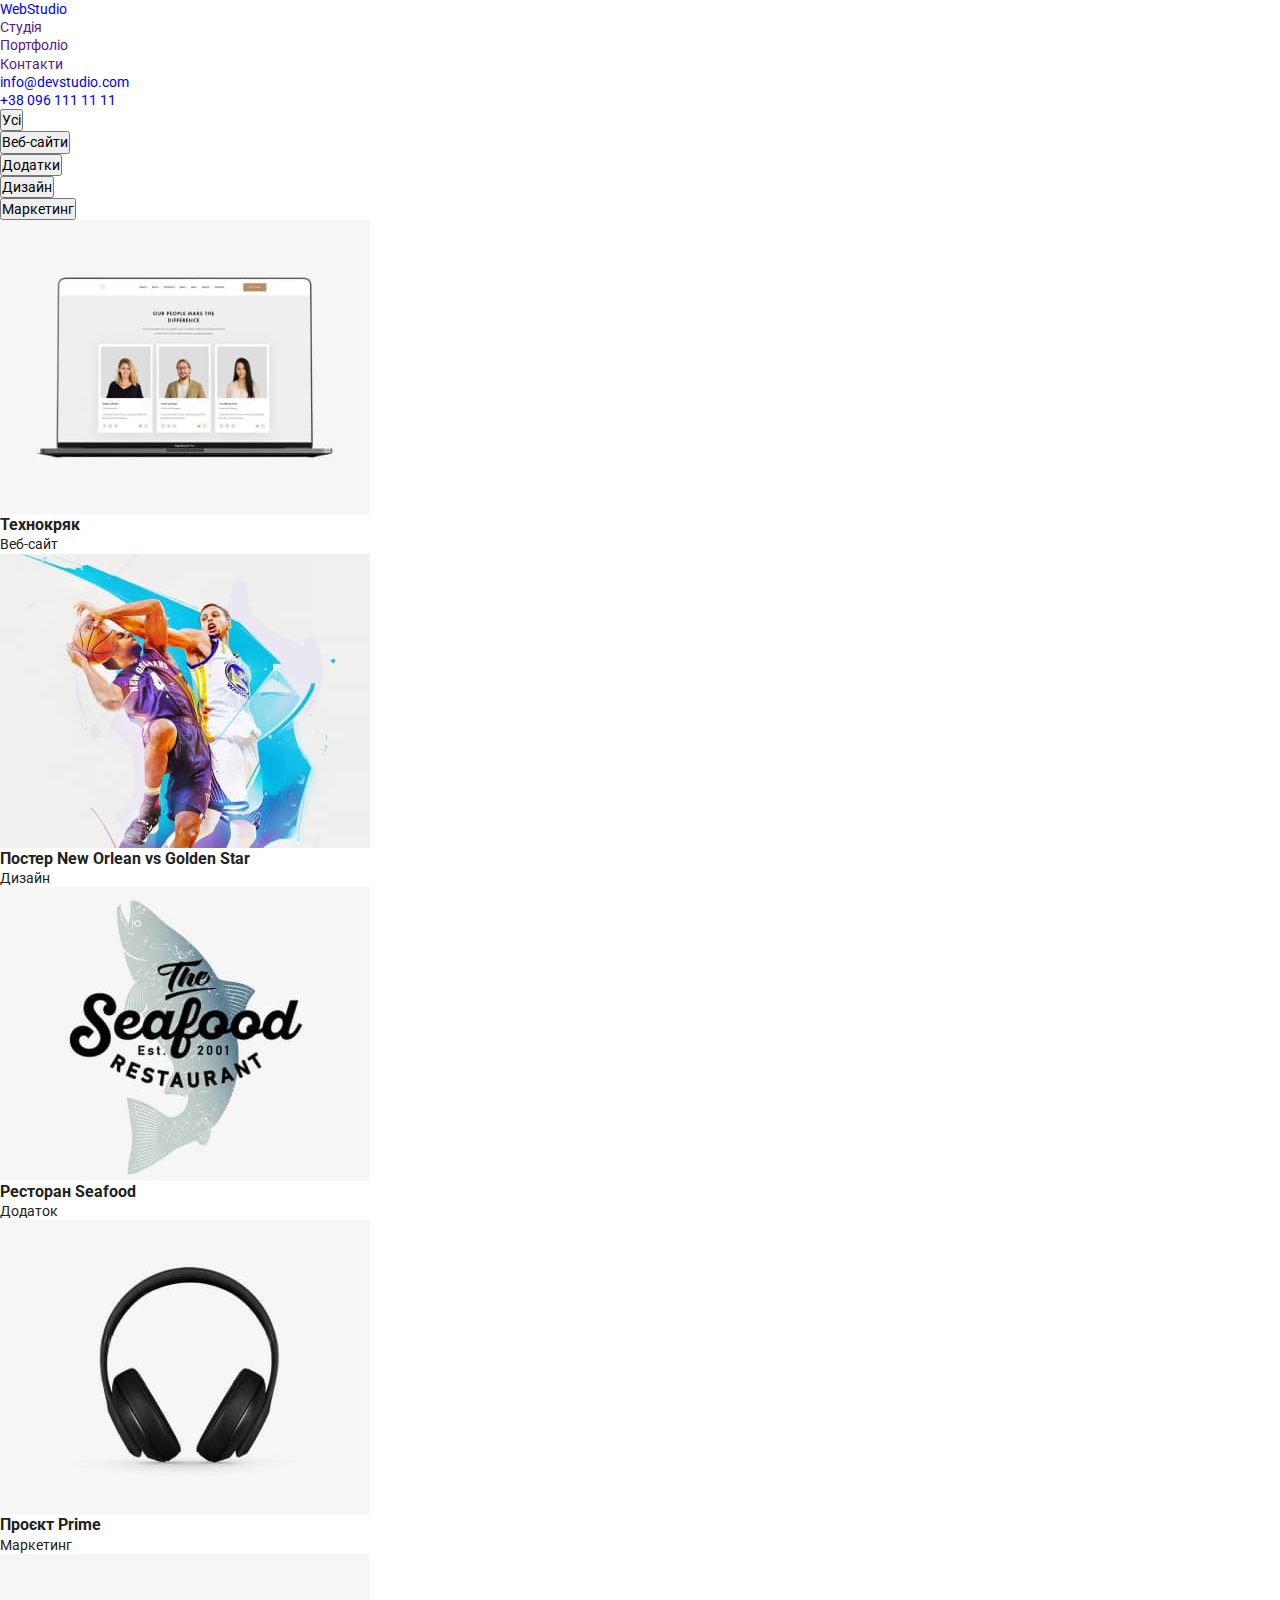
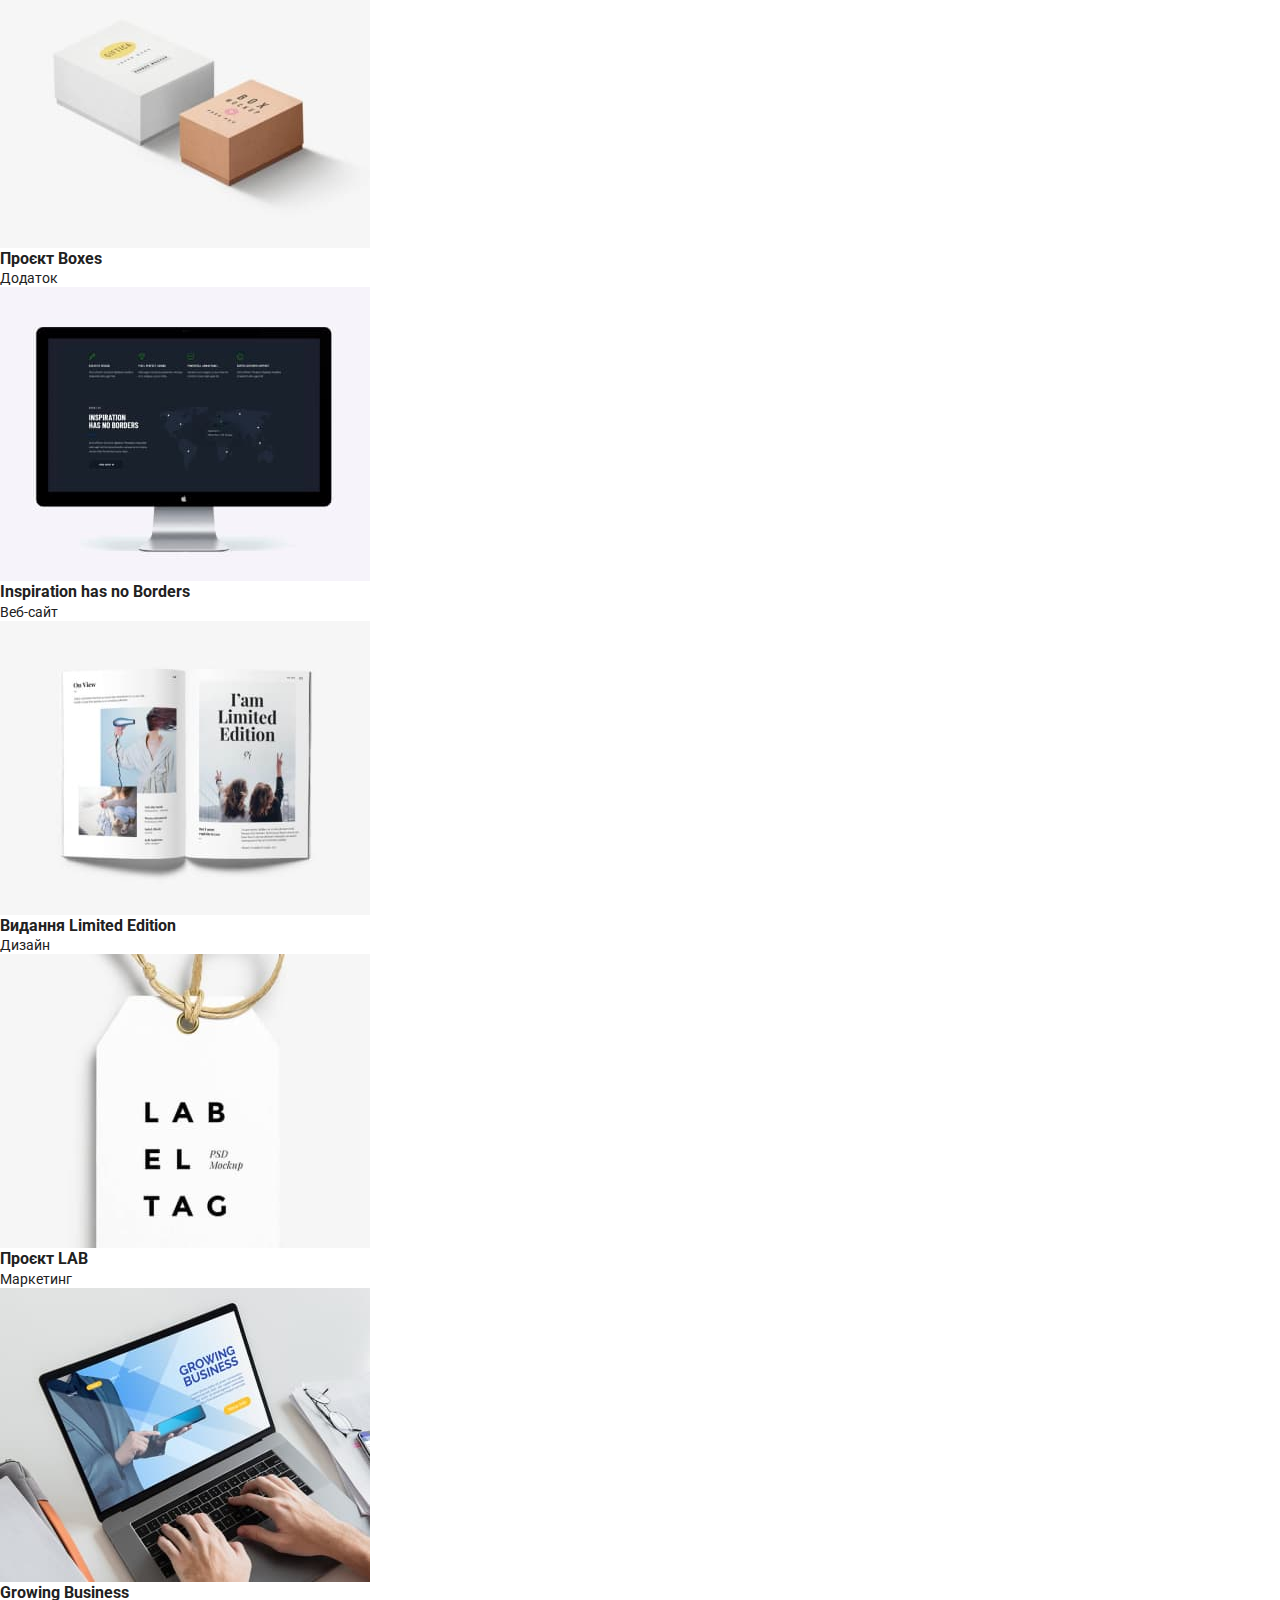
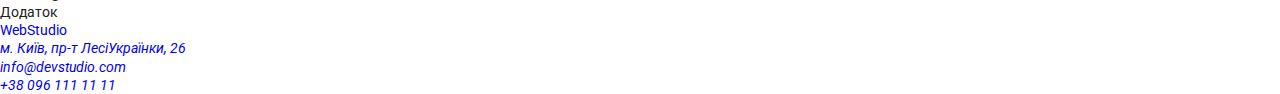
==== portfolio.html @ bf58111c "Created the HTML structure for the portfolio page" ====
<!DOCTYPE html>
<html lang="uk">

  <head>
    <meta charset="UTF-8">
    <meta http-equiv="X-UA-Compatible" content="IE=edge">
    <meta name="viewport" content="width=device-width, initial-scale=1.0">
    <title>WebStudio</title>

    <link rel="preconnect" href="https://fonts.googleapis.com">
    <link rel="preconnect" href="https://fonts.gstatic.com" crossorigin>
    <link
      href="https://fonts.googleapis.com/css2?family=Raleway:wght@700&family=Roboto:wght@400;500;700;900&display=swap"
      rel="stylesheet">
    <link rel="stylesheet" href="./css/style.css">
  </head>

  <body>
    <header>
      <nav>
        <a href="#"><span>Web</span>Studio</a>

        <ul>
          <li>
            <a href="">Студія</a>
          </li>

          <li>
            <a href="">Портфоліо</a>
          </li>

          <li>
            <a href="">Контакти</a>
          </li>
        </ul>
      </nav>

      <ul>
        <li>
          <a href="mailto:info@devstudio.com">info@devstudio.com</a>
        </li>

        <li>
          <a href="tel:+380961111111">+38 096 111 11 11</a>
        </li>
      </ul>
    </header>

    <main>
      <!-- Buttons section -->
      <ul>
        <li><button type="button">Усі</button></li>
        <li><button type="button">Веб-сайти</button></li>
        <li><button type="button">Додатки</button></li>
        <li><button type="button">Дизайн</button></li>
        <li><button type="button">Маркетинг</button></li>
      </ul>

      <!-- Cards section -->

      <ul>
        <li>
          <img src="./images/portfolio/laptop.jpg" alt="Відкритий ноутбук " width="370" height="294">
          <h3>Технокряк</h3>
          <p>Веб-сайт</p>
        </li>
        <li>
          <img src="./images/portfolio/golden-star.jpg" alt="Два баскетболіста" width="370" height="294">
          <h3>Постер New Orlean vs Golden Star</h3>
          <p>Дизайн</p>
        </li>
        <li>
          <img src="./images/portfolio/seafood.jpg" alt="Логотип ресторану" width="370" height="294">
          <h3>Ресторан Seafood</h3>
          <p>Додаток</p>
        </li>
        <li>
          <img src="./images/portfolio/prime.jpg" alt="Наушники" width="370" height="294">
          <h3>Проєкт Prime</h3>
          <p>Маркетинг</p>
        </li>
        <li>
          <img src="./images/portfolio/boxes.jpg" alt="Дві коробки" width="370" height="294">
          <h3>Проєкт Boxes</h3>
          <p>Додаток</p>
        </li>
        <li>
          <img src="./images/portfolio/no-borders.jpg" alt="Компютер" width="370" height="294">
          <h3>Inspiration has no Borders</h3>
          <p>Веб-сайт</p>
        </li>
        <li>
          <img src="./images/portfolio/limited-edition.jpg" alt="Журнал" width="370" height="294">
          <h3>Видання Limited Edition</h3>
          <p>Дизайн</p>
        </li>
        <li>
          <img src="./images/portfolio/lab.jpg" alt="Лейба" width="370" height="294">
          <h3>Проєкт LAB</h3>
          <p>Маркетинг</p>
        </li>
        <li>
          <img src="./images/portfolio/growing-business.jpg" alt="Ноутбук з відкритим додаток" width="370" height="294">
          <h3>Growing Business</h3>
          <p>Додаток</p>
        </li>
      </ul>
    </main>

    <footer>
      <a href="#"><span>Web</span>Studio</a>
      <address>
        <ul>
          <li><a href="https://goo.gl/maps/Fy1uCrwSByk2Ayvy6" target="_blank" rel="noopener noreferrer">
              м. Київ, пр-т ЛесіУкраїнки, 26
            </a></li>
          <li><a href="mailto:mailto:info@devstudio.com">info@devstudio.com</a></li>
          <li><a href="tel:+380961111111">+38 096 111 11 11</a></li>
        </ul>
      </address>
    </footer>

  </body>

</html>
---- css/style.css ----
:root {
  --primary-color: #212121;
  --secondary-color: #757575;
  --accent-color: #2196F3;
  --logo-color: #000;
}

/* font-family: 'Raleway', sans-serif; */

html {
  box-sizing: border-box;
}

*,
*::before,
*::after {
  margin: 0;
  padding: 0;
  box-sizing: inherit;
}

body {
  font-family: "Roboto", sans-serif;
  font-size: 14px;
  color: var(--primary-color);
  line-height: 1.3;
}

h1,
h2,
h3,
h4,
h5,
h6,
p {
  margin: 0;
  padding: 0;
}

img {
  display: block;
  max-width: 100%;
  height: auto;
}

input,
button,
textarea,
select {
  font: inherit;
}

ul,
ol,
a {
  text-decoration: none;
}
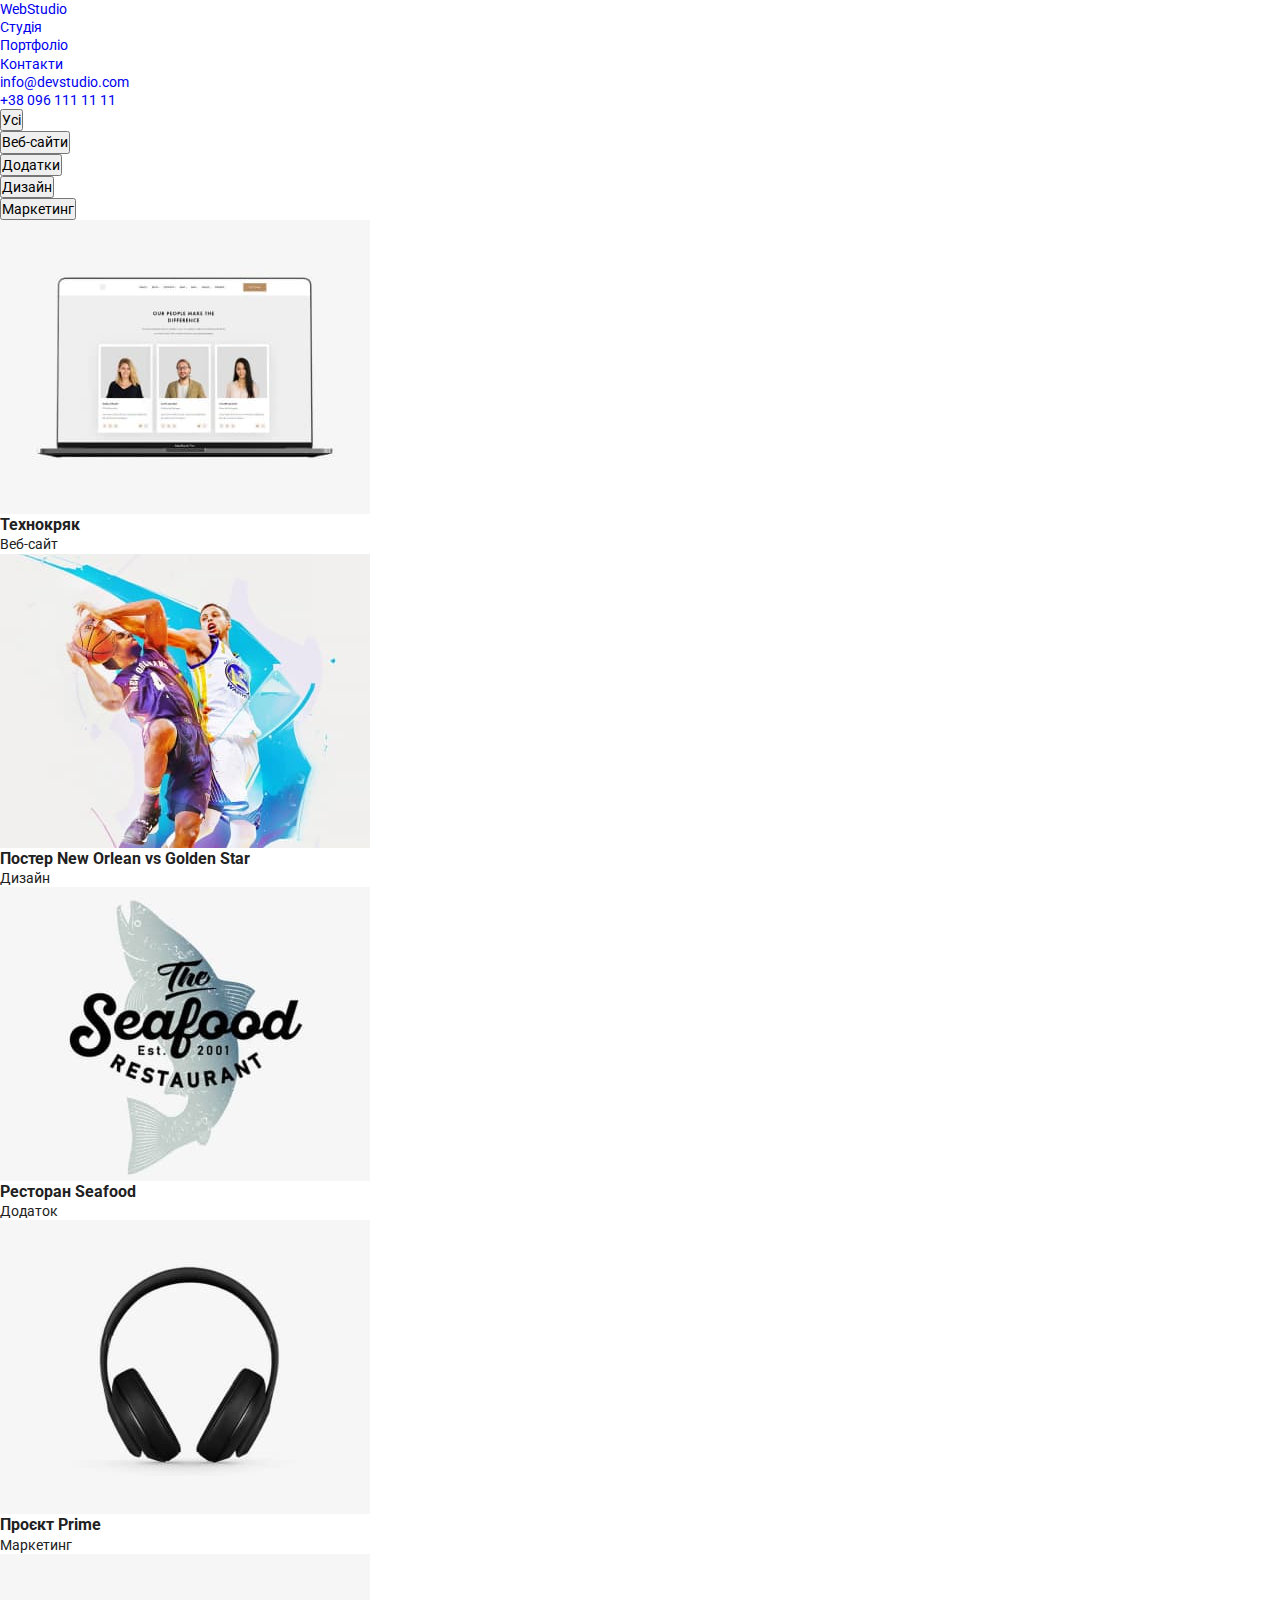
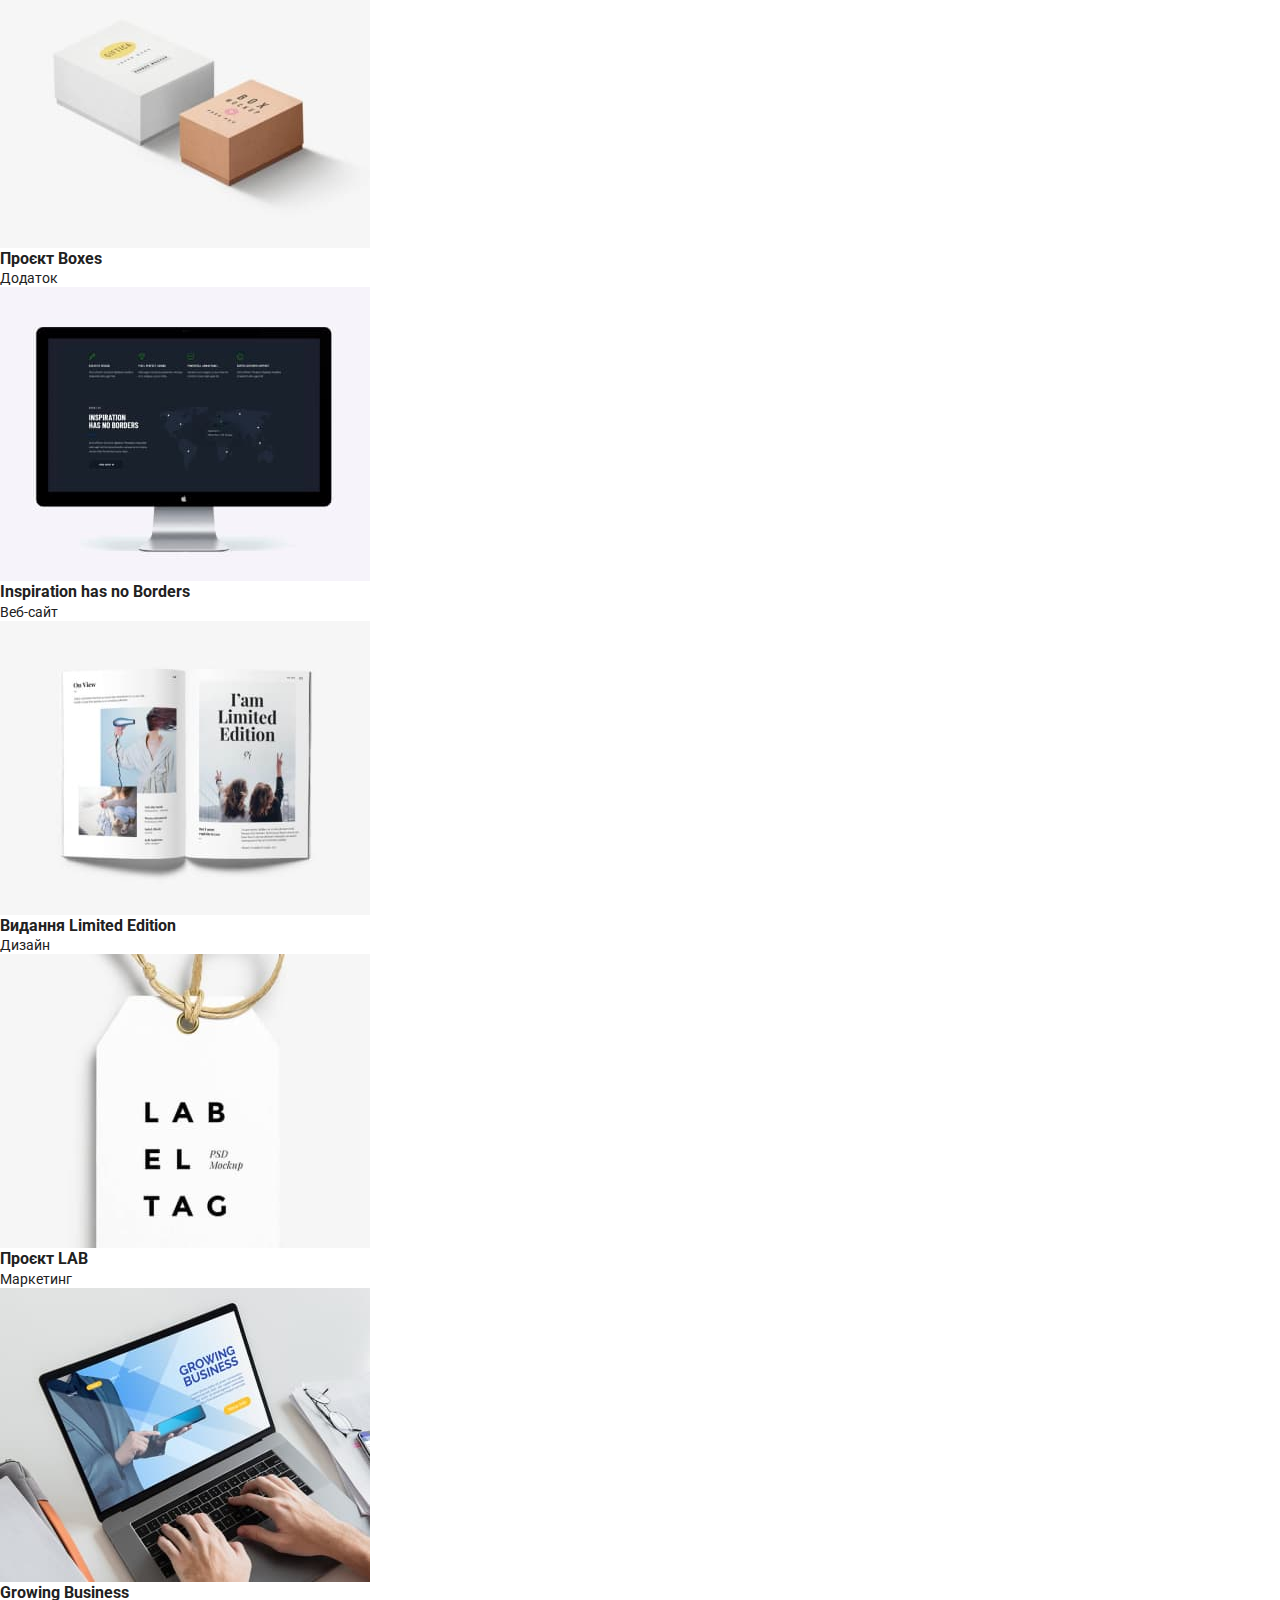
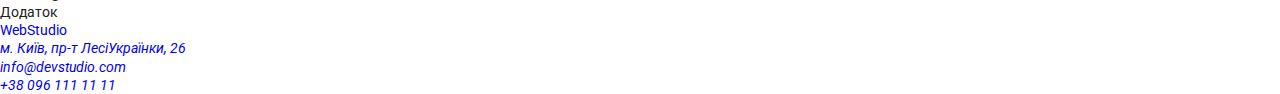
==== commit 7dee994f: "Corrected the paths for images" ====
--- a/portfolio.html
+++ b/portfolio.html
@@ -18,19 +18,19 @@
   <body>
     <header>
       <nav>
-        <a href="#"><span>Web</span>Studio</a>
+        <a href="./index.html"><span>Web</span>Studio</a>
 
         <ul>
           <li>
-            <a href="">Студія</a>
+            <a href="./index.html">Студія</a>
           </li>
 
           <li>
-            <a href="">Портфоліо</a>
+            <a href="./portfolio.html">Портфоліо</a>
           </li>
 
           <li>
-            <a href="">Контакти</a>
+            <a href="#">Контакти</a>
           </li>
         </ul>
       </nav>
@@ -108,7 +108,7 @@
     </main>
 
     <footer>
-      <a href="#"><span>Web</span>Studio</a>
+      <a href="./index.html"><span>Web</span>Studio</a>
       <address>
         <ul>
           <li><a href="https://goo.gl/maps/Fy1uCrwSByk2Ayvy6" target="_blank" rel="noopener noreferrer">
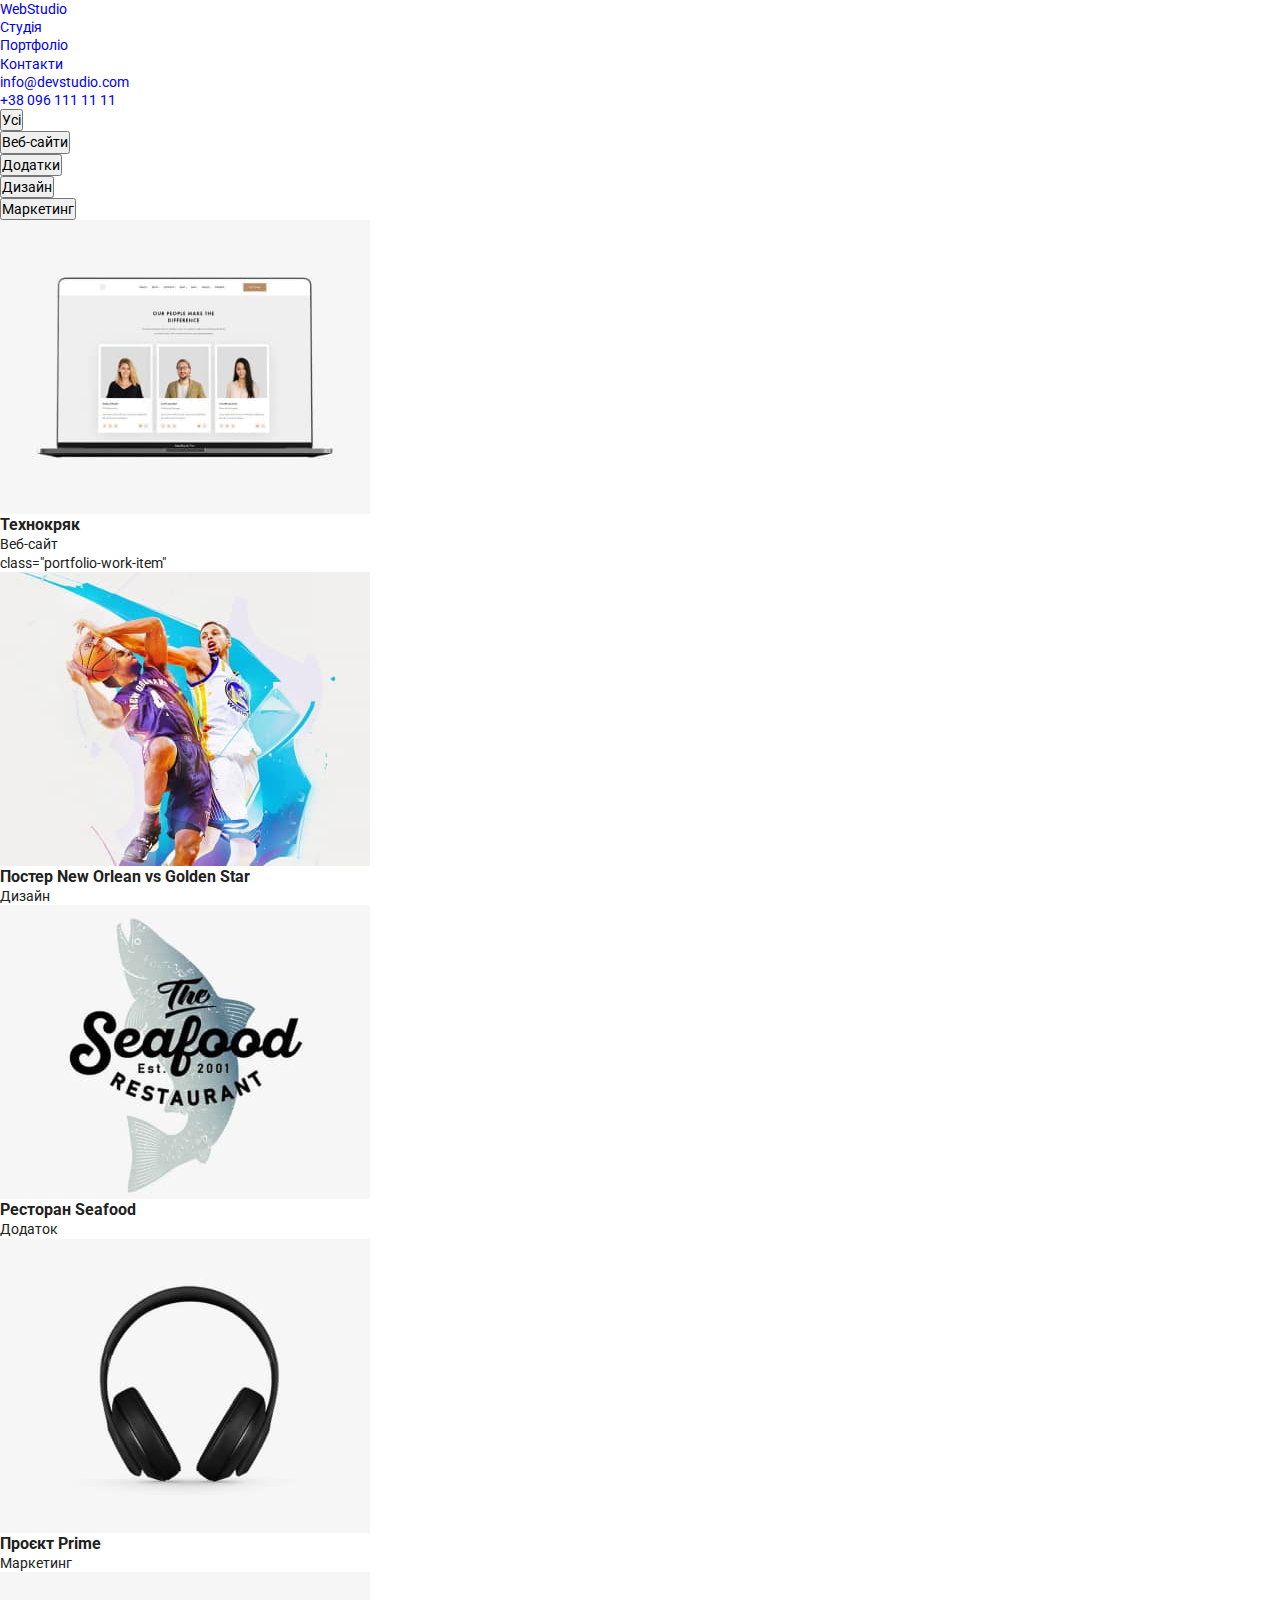
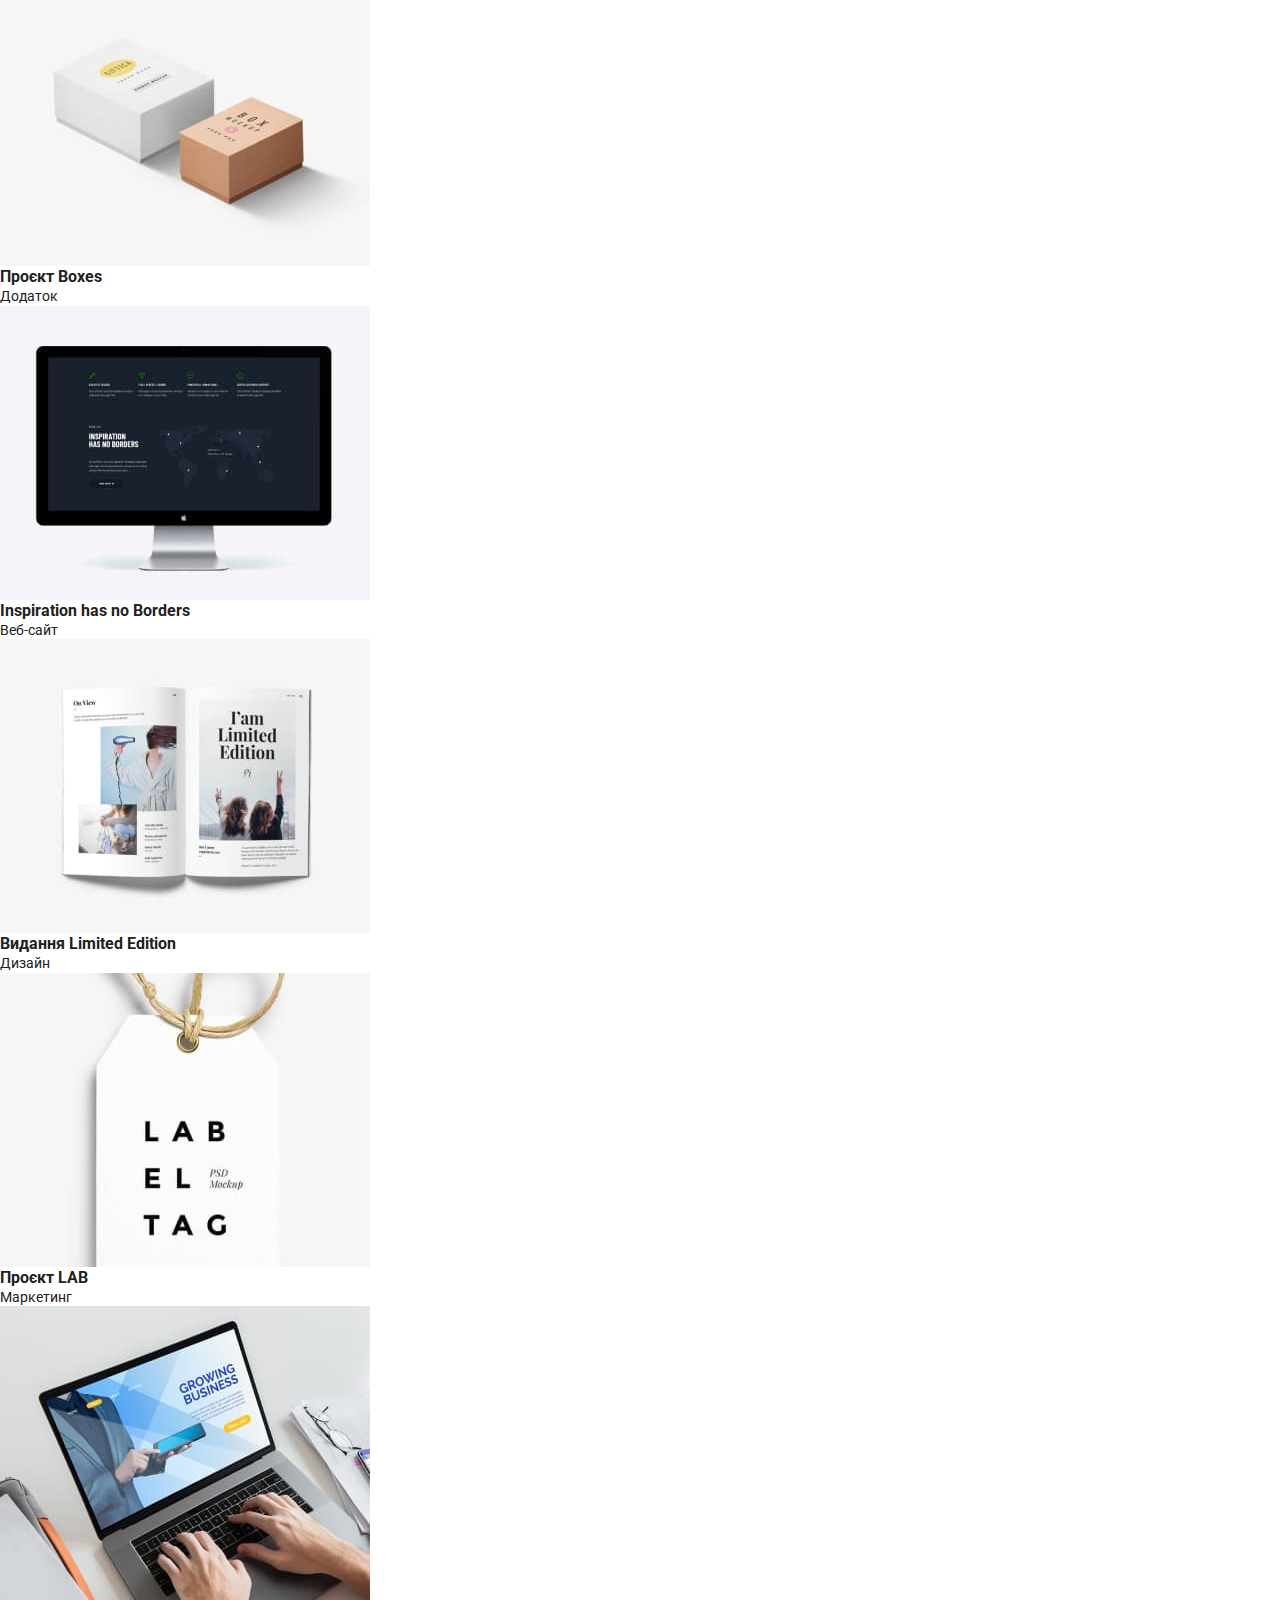
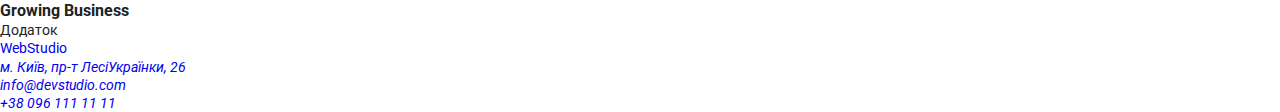
==== commit 0ac5f875: "Added classes for full portfolio page, header and footer" ====
--- a/portfolio.html
+++ b/portfolio.html
@@ -17,105 +17,142 @@
 
   <body>
     <header>
-      <nav>
-        <a href="./index.html"><span>Web</span>Studio</a>
+      <nav class="nav">
+        <a class="logo" href="./index.html"><span>Web</span>Studio</a>
 
-        <ul>
-          <li>
-            <a href="./index.html">Студія</a>
+        <ul class="nav-list">
+          <li class="nav-item">
+            <a class="nav-link" href="./index.html">Студія</a>
           </li>
 
-          <li>
-            <a href="./portfolio.html">Портфоліо</a>
+          <li class="nav-item">
+            <a class="nav-link" href="./portfolio.html">Портфоліо</a>
           </li>
 
-          <li>
-            <a href="#">Контакти</a>
+          <li class="nav-item">
+            <a class="nav-link" href="#">Контакти</a>
           </li>
         </ul>
       </nav>
 
-      <ul>
-        <li>
-          <a href="mailto:info@devstudio.com">info@devstudio.com</a>
+      <ul class="contact-list">
+        <li class="contact-item">
+          <a class="contact-link" href="mailto:info@devstudio.com">info@devstudio.com</a>
         </li>
 
-        <li>
-          <a href="tel:+380961111111">+38 096 111 11 11</a>
+        <li class="contact-item">
+          <a class="contact-link" href="tel:+380961111111">+38 096 111 11 11</a>
         </li>
       </ul>
     </header>
 
-    <main>
+    <main class="portfolio">
       <!-- Buttons section -->
-      <ul>
-        <li><button type="button">Усі</button></li>
-        <li><button type="button">Веб-сайти</button></li>
-        <li><button type="button">Додатки</button></li>
-        <li><button type="button">Дизайн</button></li>
-        <li><button type="button">Маркетинг</button></li>
+      <ul class="portfolio-btns">
+        <li class="portfolio-btn-item">
+          <button class="portfolio-btn" type="button">Усі</button>
+        </li>
+
+        <li class="portfolio-btn-item">
+          <button class="portfolio-btn" type="button">Веб-сайти</button>
+        </li>
+
+        <li class="portfolio-btn-item">
+          <button class="portfolio-btn" type="button">Додатки</button>
+        </li>
+
+        <li class="portfolio-btn-item">
+          <button class="portfolio-btn" type="button">Дизайн</button>
+        </li>
+
+        <li class="portfolio-btn-item">
+          <button class="portfolio-btn" type="button">Маркетинг</button>
+        </li>
       </ul>
 
-      <!-- Cards section -->
+      <!-- Work section -->
+      <ul class="portfolio-works">
+        <li class="portfolio-work-item">
+          <img class="portfolio-work-img" src="./images/portfolio/laptop.jpg" alt="Відкритий ноутбук " width="370"
+            height="294">
+          <h3 class="portfolio-work-title">Технокряк</h3>
+          <p class="portfolio-work-desc">Веб-сайт</p>
+        </li>
 
-      <ul>
-        <li>
-          <img src="./images/portfolio/laptop.jpg" alt="Відкритий ноутбук " width="370" height="294">
-          <h3>Технокряк</h3>
-          <p>Веб-сайт</p>
+        <li> class="portfolio-work-item"
+          <img class="portfolio-work-img" src="./images/portfolio/golden-star.jpg" alt="Два баскетболіста" width="370"
+            height="294">
+          <h3 class="portfolio-work-title">Постер New Orlean vs Golden Star</h3>
+          <p class="portfolio-work-desc">Дизайн</p>
         </li>
-        <li>
-          <img src="./images/portfolio/golden-star.jpg" alt="Два баскетболіста" width="370" height="294">
-          <h3>Постер New Orlean vs Golden Star</h3>
-          <p>Дизайн</p>
+
+        <li class="portfolio-work-item">
+          <img class="portfolio-work-img" src="./images/portfolio/seafood.jpg" alt="Логотип ресторану" width="370"
+            height="294">
+          <h3 class="portfolio-work-title">Ресторан Seafood</h3>
+          <p class="portfolio-work-desc">Додаток</p>
         </li>
-        <li>
-          <img src="./images/portfolio/seafood.jpg" alt="Логотип ресторану" width="370" height="294">
-          <h3>Ресторан Seafood</h3>
-          <p>Додаток</p>
+
+        <li class="portfolio-work-item">
+          <img class="portfolio-work-img" src="./images/portfolio/prime.jpg" alt="Наушники" width="370" height="294">
+          <h3 class="portfolio-work-title">Проєкт Prime</h3>
+          <p class="portfolio-work-desc">Маркетинг</p>
         </li>
-        <li>
-          <img src="./images/portfolio/prime.jpg" alt="Наушники" width="370" height="294">
-          <h3>Проєкт Prime</h3>
-          <p>Маркетинг</p>
+
+        <li class="portfolio-work-item">
+          <img class="portfolio-work-img" src="./images/portfolio/boxes.jpg" alt="Дві коробки" width="370" height="294">
+          <h3 class="portfolio-work-title">Проєкт Boxes</h3>
+          <p class="portfolio-work-desc">Додаток</p>
         </li>
-        <li>
-          <img src="./images/portfolio/boxes.jpg" alt="Дві коробки" width="370" height="294">
-          <h3>Проєкт Boxes</h3>
-          <p>Додаток</p>
+
+        <li class="portfolio-work-item">
+          <img class="portfolio-work-img" src="./images/portfolio/no-borders.jpg" alt="Компютер" width="370"
+            height="294">
+          <h3 class="portfolio-work-title">Inspiration has no Borders</h3>
+          <p class="portfolio-work-desc">Веб-сайт</p>
         </li>
-        <li>
-          <img src="./images/portfolio/no-borders.jpg" alt="Компютер" width="370" height="294">
-          <h3>Inspiration has no Borders</h3>
-          <p>Веб-сайт</p>
+
+        <li class="portfolio-work-item">
+          <img class="portfolio-work-img" src="./images/portfolio/limited-edition.jpg" alt="Журнал" width="370"
+            height="294">
+          <h3 class="portfolio-work-title">Видання Limited Edition</h3>
+          <p class="portfolio-work-desc">Дизайн</p>
         </li>
-        <li>
-          <img src="./images/portfolio/limited-edition.jpg" alt="Журнал" width="370" height="294">
-          <h3>Видання Limited Edition</h3>
-          <p>Дизайн</p>
+
+        <li class="portfolio-work-item">
+          <img class="portfolio-work-img" src="./images/portfolio/lab.jpg" alt="Лейба" width="370" height="294">
+          <h3 class="portfolio-work-title">Проєкт LAB</h3>
+          <p class="portfolio-work-desc">Маркетинг</p>
         </li>
-        <li>
-          <img src="./images/portfolio/lab.jpg" alt="Лейба" width="370" height="294">
-          <h3>Проєкт LAB</h3>
-          <p>Маркетинг</p>
-        </li>
-        <li>
-          <img src="./images/portfolio/growing-business.jpg" alt="Ноутбук з відкритим додаток" width="370" height="294">
-          <h3>Growing Business</h3>
-          <p>Додаток</p>
+
+        <li class="portfolio-work-item">
+          <img class="portfolio-work-img" src="./images/portfolio/growing-business.jpg"
+            alt="Ноутбук з відкритим додаток" width="370" height="294">
+          <h3 class="portfolio-work-title">Growing Business</h3>
+          <p class="portfolio-work-desc">Додаток</p>
         </li>
       </ul>
     </main>
 
-    <footer>
-      <a href="./index.html"><span>Web</span>Studio</a>
-      <address>
-        <ul>
-          <li><a href="https://goo.gl/maps/Fy1uCrwSByk2Ayvy6" target="_blank" rel="noopener noreferrer">
+    <footer class="footer">
+      <a class="footer-link" href="./index.html"><span>Web</span>Studio</a>
+
+      <address class="address">
+        <ul class="address-list">
+          <li class="address-item">
+            <a class="address-link" href="https://goo.gl/maps/Fy1uCrwSByk2Ayvy6" target="_blank"
+              rel="noopener noreferrer">
               м. Київ, пр-т ЛесіУкраїнки, 26
-            </a></li>
-          <li><a href="mailto:mailto:info@devstudio.com">info@devstudio.com</a></li>
-          <li><a href="tel:+380961111111">+38 096 111 11 11</a></li>
+            </a>
+          </li>
+
+          <li class="address-item">
+            <a class="address-link" href="mailto:mailto:info@devstudio.com">info@devstudio.com</a>
+          </li>
+
+          <li class="address-item">
+            <a class="address-link" href="tel:+380961111111">+38 096 111 11 11</a>
+          </li>
         </ul>
       </address>
     </footer>
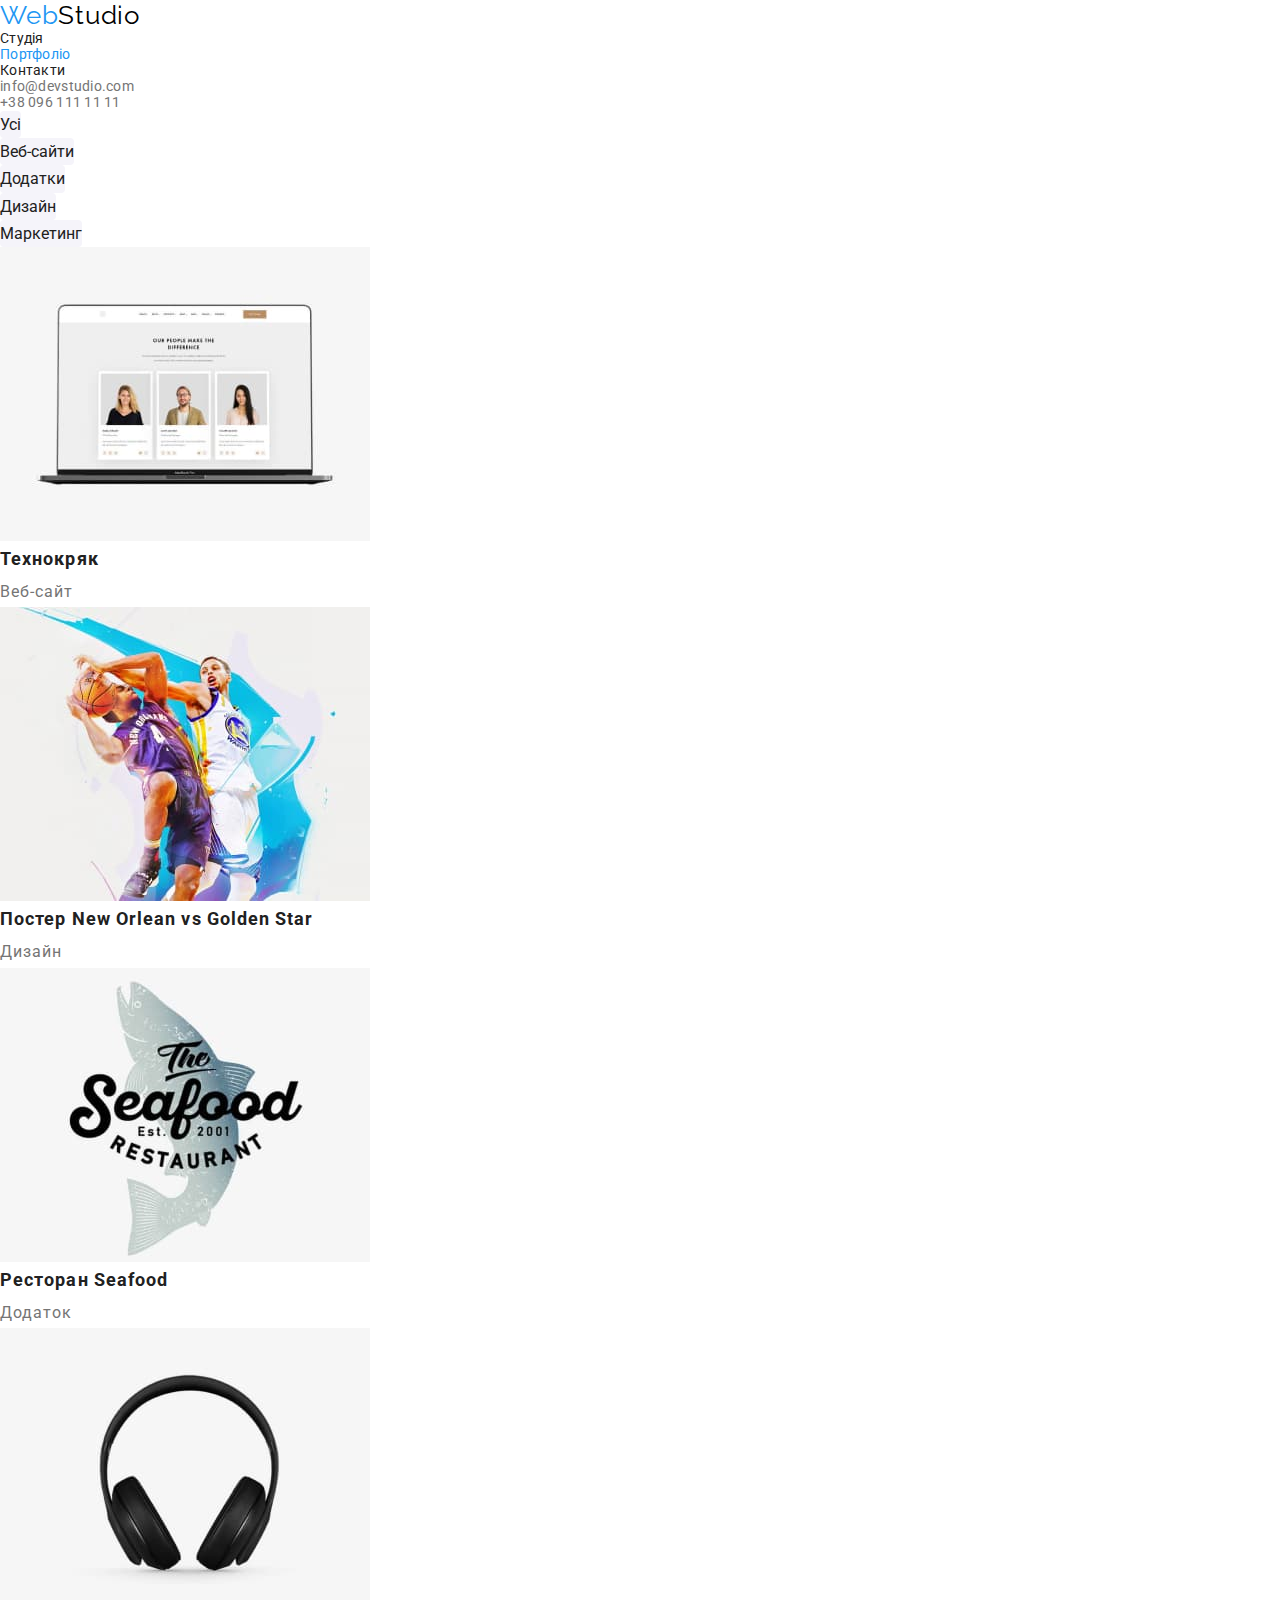
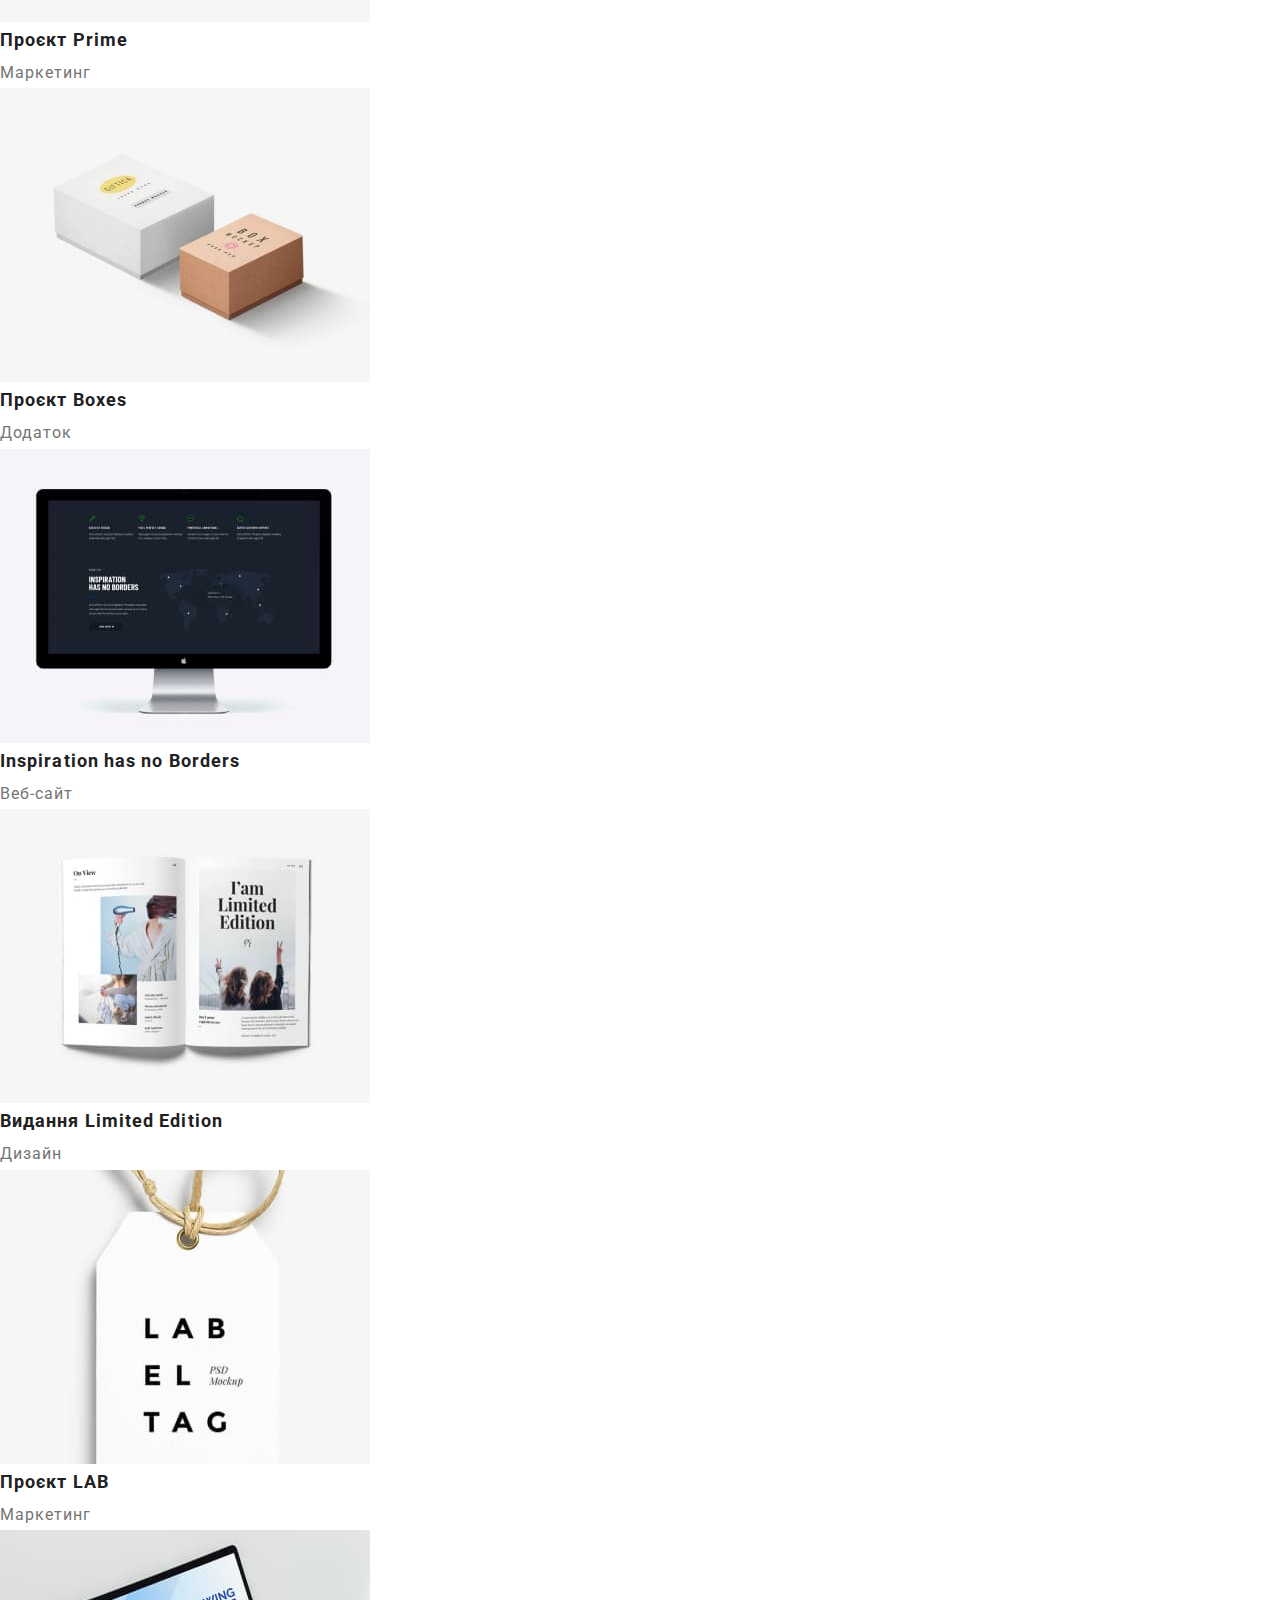
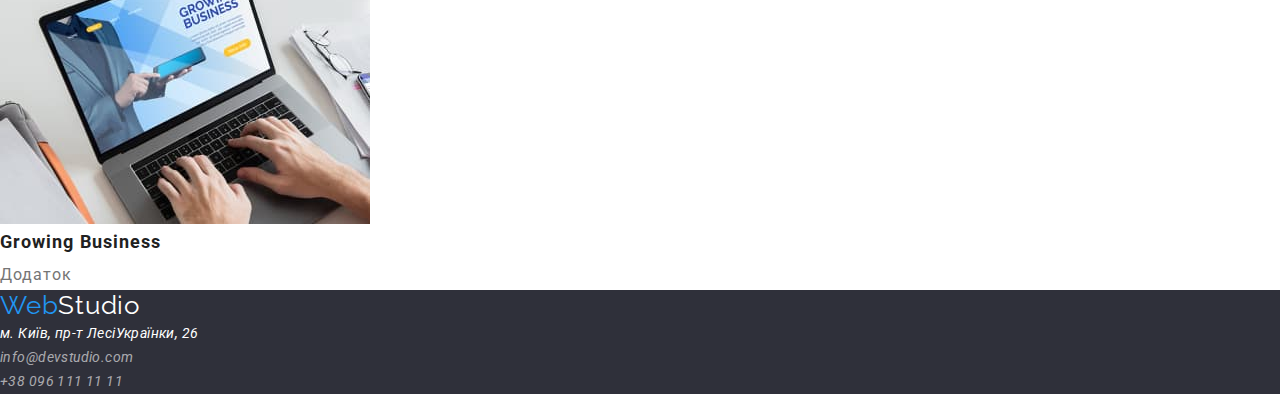
==== commit 3663e2bf: "Finished homework 2" ====
--- a/portfolio.html
+++ b/portfolio.html
@@ -7,155 +7,159 @@
     <meta name="viewport" content="width=device-width, initial-scale=1.0">
     <title>WebStudio</title>
 
-    <link rel="preconnect" href="https://fonts.googleapis.com">
-    <link rel="preconnect" href="https://fonts.gstatic.com" crossorigin>
     <link
       href="https://fonts.googleapis.com/css2?family=Raleway:wght@700&family=Roboto:wght@400;500;700;900&display=swap"
       rel="stylesheet">
-    <link rel="stylesheet" href="./css/style.css">
+    <link rel="stylesheet" href="./css/modern-normalize.css">
+    <link rel="stylesheet" href="./css/styles.css">
   </head>
 
   <body>
-    <header>
-      <nav class="nav">
-        <a class="logo" href="./index.html"><span>Web</span>Studio</a>
+    <div class="container">
+      <header class="header">
+        <nav class="nav">
+          <a class="logo-nav" href="./index.html"><span class="logo-accent">Web</span>Studio</a>
 
-        <ul class="nav-list">
-          <li class="nav-item">
-            <a class="nav-link" href="./index.html">Студія</a>
+          <ul class="nav-list">
+            <li class="nav-item">
+              <a class="nav-link" href="./index.html">Студія</a>
+            </li>
+
+            <li class="nav-item">
+              <a class="nav-link active" href="./portfolio.html">Портфоліо</a>
+            </li>
+
+            <li class="nav-item">
+              <a class="nav-link" href="#">Контакти</a>
+            </li>
+          </ul>
+        </nav>
+
+        <ul class="contact-list">
+          <li class="contact-item">
+            <a class="contact-link" href="mailto:info@devstudio.com">info@devstudio.com</a>
           </li>
 
-          <li class="nav-item">
-            <a class="nav-link" href="./portfolio.html">Портфоліо</a>
+          <li class="contact-item">
+            <a class="contact-link" href="tel:+380961111111">+38 096 111 11 11</a>
+          </li>
+        </ul>
+      </header>
+
+
+      <main class="portfolio">
+        <!-- Portfolio section -->
+        <h1 class="portfolio-title title-hidden">Portfolio</h1>
+
+        <ul class="portfolio-btns">
+          <li class="portfolio-btn-item">
+            <button class="portfolio-btn" type="button">Усі</button>
           </li>
 
-          <li class="nav-item">
-            <a class="nav-link" href="#">Контакти</a>
+          <li class="portfolio-btn-item">
+            <button class="portfolio-btn" type="button">Веб-сайти</button>
+          </li>
+
+          <li class="portfolio-btn-item">
+            <button class="portfolio-btn" type="button">Додатки</button>
+          </li>
+
+          <li class="portfolio-btn-item">
+            <button class="portfolio-btn" type="button">Дизайн</button>
+          </li>
+
+          <li class="portfolio-btn-item">
+            <button class="portfolio-btn" type="button">Маркетинг</button>
           </li>
         </ul>
-      </nav>
 
-      <ul class="contact-list">
-        <li class="contact-item">
-          <a class="contact-link" href="mailto:info@devstudio.com">info@devstudio.com</a>
-        </li>
-
-        <li class="contact-item">
-          <a class="contact-link" href="tel:+380961111111">+38 096 111 11 11</a>
-        </li>
-      </ul>
-    </header>
-
-    <main class="portfolio">
-      <!-- Buttons section -->
-      <ul class="portfolio-btns">
-        <li class="portfolio-btn-item">
-          <button class="portfolio-btn" type="button">Усі</button>
-        </li>
-
-        <li class="portfolio-btn-item">
-          <button class="portfolio-btn" type="button">Веб-сайти</button>
-        </li>
-
-        <li class="portfolio-btn-item">
-          <button class="portfolio-btn" type="button">Додатки</button>
-        </li>
-
-        <li class="portfolio-btn-item">
-          <button class="portfolio-btn" type="button">Дизайн</button>
-        </li>
-
-        <li class="portfolio-btn-item">
-          <button class="portfolio-btn" type="button">Маркетинг</button>
-        </li>
-      </ul>
-
-      <!-- Work section -->
-      <ul class="portfolio-works">
-        <li class="portfolio-work-item">
-          <img class="portfolio-work-img" src="./images/portfolio/laptop.jpg" alt="Відкритий ноутбук " width="370"
-            height="294">
-          <h3 class="portfolio-work-title">Технокряк</h3>
-          <p class="portfolio-work-desc">Веб-сайт</p>
-        </li>
-
-        <li> class="portfolio-work-item"
-          <img class="portfolio-work-img" src="./images/portfolio/golden-star.jpg" alt="Два баскетболіста" width="370"
-            height="294">
-          <h3 class="portfolio-work-title">Постер New Orlean vs Golden Star</h3>
-          <p class="portfolio-work-desc">Дизайн</p>
-        </li>
-
-        <li class="portfolio-work-item">
-          <img class="portfolio-work-img" src="./images/portfolio/seafood.jpg" alt="Логотип ресторану" width="370"
-            height="294">
-          <h3 class="portfolio-work-title">Ресторан Seafood</h3>
-          <p class="portfolio-work-desc">Додаток</p>
-        </li>
-
-        <li class="portfolio-work-item">
-          <img class="portfolio-work-img" src="./images/portfolio/prime.jpg" alt="Наушники" width="370" height="294">
-          <h3 class="portfolio-work-title">Проєкт Prime</h3>
-          <p class="portfolio-work-desc">Маркетинг</p>
-        </li>
-
-        <li class="portfolio-work-item">
-          <img class="portfolio-work-img" src="./images/portfolio/boxes.jpg" alt="Дві коробки" width="370" height="294">
-          <h3 class="portfolio-work-title">Проєкт Boxes</h3>
-          <p class="portfolio-work-desc">Додаток</p>
-        </li>
-
-        <li class="portfolio-work-item">
-          <img class="portfolio-work-img" src="./images/portfolio/no-borders.jpg" alt="Компютер" width="370"
-            height="294">
-          <h3 class="portfolio-work-title">Inspiration has no Borders</h3>
-          <p class="portfolio-work-desc">Веб-сайт</p>
-        </li>
-
-        <li class="portfolio-work-item">
-          <img class="portfolio-work-img" src="./images/portfolio/limited-edition.jpg" alt="Журнал" width="370"
-            height="294">
-          <h3 class="portfolio-work-title">Видання Limited Edition</h3>
-          <p class="portfolio-work-desc">Дизайн</p>
-        </li>
-
-        <li class="portfolio-work-item">
-          <img class="portfolio-work-img" src="./images/portfolio/lab.jpg" alt="Лейба" width="370" height="294">
-          <h3 class="portfolio-work-title">Проєкт LAB</h3>
-          <p class="portfolio-work-desc">Маркетинг</p>
-        </li>
-
-        <li class="portfolio-work-item">
-          <img class="portfolio-work-img" src="./images/portfolio/growing-business.jpg"
-            alt="Ноутбук з відкритим додаток" width="370" height="294">
-          <h3 class="portfolio-work-title">Growing Business</h3>
-          <p class="portfolio-work-desc">Додаток</p>
-        </li>
-      </ul>
-    </main>
-
-    <footer class="footer">
-      <a class="footer-link" href="./index.html"><span>Web</span>Studio</a>
-
-      <address class="address">
-        <ul class="address-list">
-          <li class="address-item">
-            <a class="address-link" href="https://goo.gl/maps/Fy1uCrwSByk2Ayvy6" target="_blank"
-              rel="noopener noreferrer">
-              м. Київ, пр-т ЛесіУкраїнки, 26
-            </a>
+        <ul class="portfolio-works">
+          <li class="portfolio-work-item">
+            <img class="portfolio-work-img" src="./images/portfolio/laptop.jpg" alt="Відкритий ноутбук " width="370"
+              height="294">
+            <h2 class="portfolio-work-title">Технокряк</h2>
+            <p class="portfolio-work-desc">Веб-сайт</p>
           </li>
 
-          <li class="address-item">
-            <a class="address-link" href="mailto:mailto:info@devstudio.com">info@devstudio.com</a>
+          <li class="portfolio-work-item">
+            <img class="portfolio-work-img" src="./images/portfolio/golden-star.jpg" alt="Два баскетболіста" width="370"
+              height="294">
+            <h2 class="portfolio-work-title">Постер New Orlean vs Golden Star</h2>
+            <p class="portfolio-work-desc">Дизайн</p>
           </li>
 
-          <li class="address-item">
-            <a class="address-link" href="tel:+380961111111">+38 096 111 11 11</a>
+          <li class="portfolio-work-item">
+            <img class="portfolio-work-img" src="./images/portfolio/seafood.jpg" alt="Логотип ресторану" width="370"
+              height="294">
+            <h2 class="portfolio-work-title">Ресторан Seafood</h2>
+            <p class="portfolio-work-desc">Додаток</p>
+          </li>
+
+          <li class="portfolio-work-item">
+            <img class="portfolio-work-img" src="./images/portfolio/prime.jpg" alt="Наушники" width="370" height="294">
+            <h2 class="portfolio-work-title">Проєкт Prime</h2>
+            <p class="portfolio-work-desc">Маркетинг</p>
+          </li>
+
+          <li class="portfolio-work-item">
+            <img class="portfolio-work-img" src="./images/portfolio/boxes.jpg" alt="Дві коробки" width="370"
+              height="294">
+            <h2 class="portfolio-work-title">Проєкт Boxes</h2>
+            <p class="portfolio-work-desc">Додаток</p>
+          </li>
+
+          <li class="portfolio-work-item">
+            <img class="portfolio-work-img" src="./images/portfolio/no-borders.jpg" alt="Компютер" width="370"
+              height="294">
+            <h2 class="portfolio-work-title">Inspiration has no Borders</h2>
+            <p class="portfolio-work-desc">Веб-сайт</p>
+          </li>
+
+          <li class="portfolio-work-item">
+            <img class="portfolio-work-img" src="./images/portfolio/limited-edition.jpg" alt="Журнал" width="370"
+              height="294">
+            <h2 class="portfolio-work-title">Видання Limited Edition</h2>
+            <p class="portfolio-work-desc">Дизайн</p>
+          </li>
+
+          <li class="portfolio-work-item">
+            <img class="portfolio-work-img" src="./images/portfolio/lab.jpg" alt="Лейба" width="370" height="294">
+            <h2 class="portfolio-work-title">Проєкт LAB</h2>
+            <p class="portfolio-work-desc">Маркетинг</p>
+          </li>
+
+          <li class="portfolio-work-item">
+            <img class="portfolio-work-img" src="./images/portfolio/growing-business.jpg"
+              alt="Ноутбук з відкритим додаток" width="370" height="294">
+            <h2 class="portfolio-work-title">Growing Business</h2>
+            <p class="portfolio-work-desc">Додаток</p>
           </li>
         </ul>
-      </address>
-    </footer>
+      </main>
+
+      <footer class="footer">
+        <a class="footer-link logo-footer" href="./index.html"><span class="logo-accent">Web</span>Studio</a>
+
+        <address class="address">
+          <ul class="address-list">
+            <li class="address-item">
+              <a class="address-link" href="https://goo.gl/maps/Fy1uCrwSByk2Ayvy6" target="_blank"
+                rel="noopener noreferrer">
+                м. Київ, пр-т ЛесіУкраїнки, 26
+              </a>
+            </li>
+
+            <li class="address-item">
+              <a class="address-link" href="mailto:mailto:info@devstudio.com">info@devstudio.com</a>
+            </li>
+
+            <li class="address-item">
+              <a class="address-link" href="tel:+380961111111">+38 096 111 11 11</a>
+            </li>
+          </ul>
+        </address>
+      </footer>
+    </div>
 
   </body>
 
--- a/css/styles.css
+++ b/css/styles.css
@@ -0,0 +1,247 @@
+:root {
+  --primary-text-color: #212121;
+  --secondary-text-color: #757575;
+  --accent-text-color: #2196F3;
+  --white-text-color: #fff;
+  --white-opacity-text-color: rgba(255, 255, 255, 0.6);
+
+  --primary-background-color: #fff;
+  --secondary-background-color: #F5F4FA;
+  --accent-background-color: #2196F3;
+  --dark-background-color: #2F303A;
+
+  --logo-color: #000;
+}
+
+html {
+  box-sizing: border-box;
+}
+
+*,
+*::before,
+*::after {
+  margin: 0;
+  padding: 0;
+  box-sizing: inherit;
+}
+
+h1,
+h2,
+h3,
+h4,
+h5,
+h6,
+p {
+  margin: 0;
+  padding: 0;
+}
+
+img {
+  display: block;
+  max-width: 100%;
+  height: auto;
+}
+
+input,
+button,
+textarea,
+select {
+  font: inherit;
+}
+
+ul,
+ol,
+a {
+  text-decoration: none;
+}
+
+body {
+  font-family: "Roboto", sans-serif;
+  font-size: 14px;
+  color: var(--primary-text-color);
+  line-height: 1.7;
+  letter-spacing: 0.03em;
+}
+
+.container {
+  
+}
+
+/* Studio */
+.header {
+  background-color: var(--primary-background-color);
+}
+
+.nav,
+.contact-item {
+  line-height: 1.14;
+  letter-spacing: 0.02em;
+}
+
+.nav-link {
+  color: var(--primary-text-color);
+}
+
+.logo-nav {
+  color: var(--logo-color);
+  font-family: 'Raleway', sans-serif;
+  font-size: 26px;
+  line-height: 1.2;
+  letter-spacing: 0.03em;
+}
+
+.logo-accent {
+  color: var(--accent-text-color);
+}
+
+.contact-link[href^="mailto"],
+.contact-link[href^="tel"] {
+  color: var(--secondary-text-color);
+}
+
+.nav-link:hover,
+.contact-link:hover,
+.nav-link:focus,
+.contact-link:focus {
+  color: var(--accent-text-color);
+}
+
+.hero {
+  text-align: center;
+  background-color: var(--dark-background-color);
+}
+
+.hero-title {
+  font-size: 44px;
+  line-height: 1.4;
+  letter-spacing: 0.06em;
+  color: var(--white-text-color);
+}
+
+.hero-btn {
+  font-size: 16px;
+  line-height: 1.8;
+  letter-spacing: 0.06em;
+  color: var(--white-text-color);
+
+  background-color: var(--accent-background-color);
+  border: none;
+  border-radius: 4px;
+
+  cursor: pointer;
+}
+
+.benefits {
+  background-color: var(--primary-background-color);
+}
+
+.benefits-title, 
+.benefits-desc {
+  font-size: 14px;
+}
+
+.benefits-title {
+  line-height: 1.1;
+  text-transform: uppercase;
+}
+
+.benefits-desc {
+  line-height: 1.7;
+  color: var(--secondary-text-color);
+}
+
+.services {
+  background-color: var(--primary-background-color);
+}
+
+.title {
+  font-size: 36px;
+  line-height: 1.2;
+  text-align: center;
+}
+
+.team {
+  background-color: var(--secondary-background-color);
+}
+
+.team-title {
+  font-size: 16px;
+  line-height: 1.2;
+}
+
+.team-position {
+  font-size: 16px;
+  line-height: 1.2;
+  color: var(--secondary-text-color);
+}
+
+/* Portfolio */
+.portfolio-btn {
+  font-size: 16px;
+  color: var(--primary-text-color);
+
+  background-color: var(--secondary-background-color);
+  border: none;
+  border-radius: 4px;
+
+  cursor: pointer;
+}
+
+.portfolio-btn:hover,
+.portfolio-btn:focus {
+  color: var(--white-text-color);
+  background-color: var(--accent-background-color);
+}
+
+.portfolio-work-title {
+  font-size: 18px;
+  line-height: 2;
+  letter-spacing: 0.06em;
+}
+
+.portfolio-work-desc {
+  color: var(--secondary-text-color);
+  font-size: 16px;
+  line-height: 1.9;
+  letter-spacing: 0.06em;
+}
+
+/* Footer */
+.footer {
+  background-color: var(--dark-background-color);
+}
+
+.logo-footer {
+  color: var(--logo-color);
+  font-family: 'Raleway', sans-serif;
+  font-size: 26px;
+  line-height: 1.2;
+  letter-spacing: 0.03em;
+}
+
+.logo-footer {
+  color: var(--white-text-color);
+}
+
+.address-link {
+  color: var(--white-text-color)
+}
+
+.address-link[href^="mailto"],
+.address-link[href^="tel"] {
+  color: var(--white-opacity-text-color);
+}
+
+.address-link:hover,
+.address-link:focus {
+  color: var(--accent-text-color);
+}
+
+/* Assets */
+.active {
+  color: var(--accent-text-color);
+}
+
+.title-hidden {
+  display: none;
+}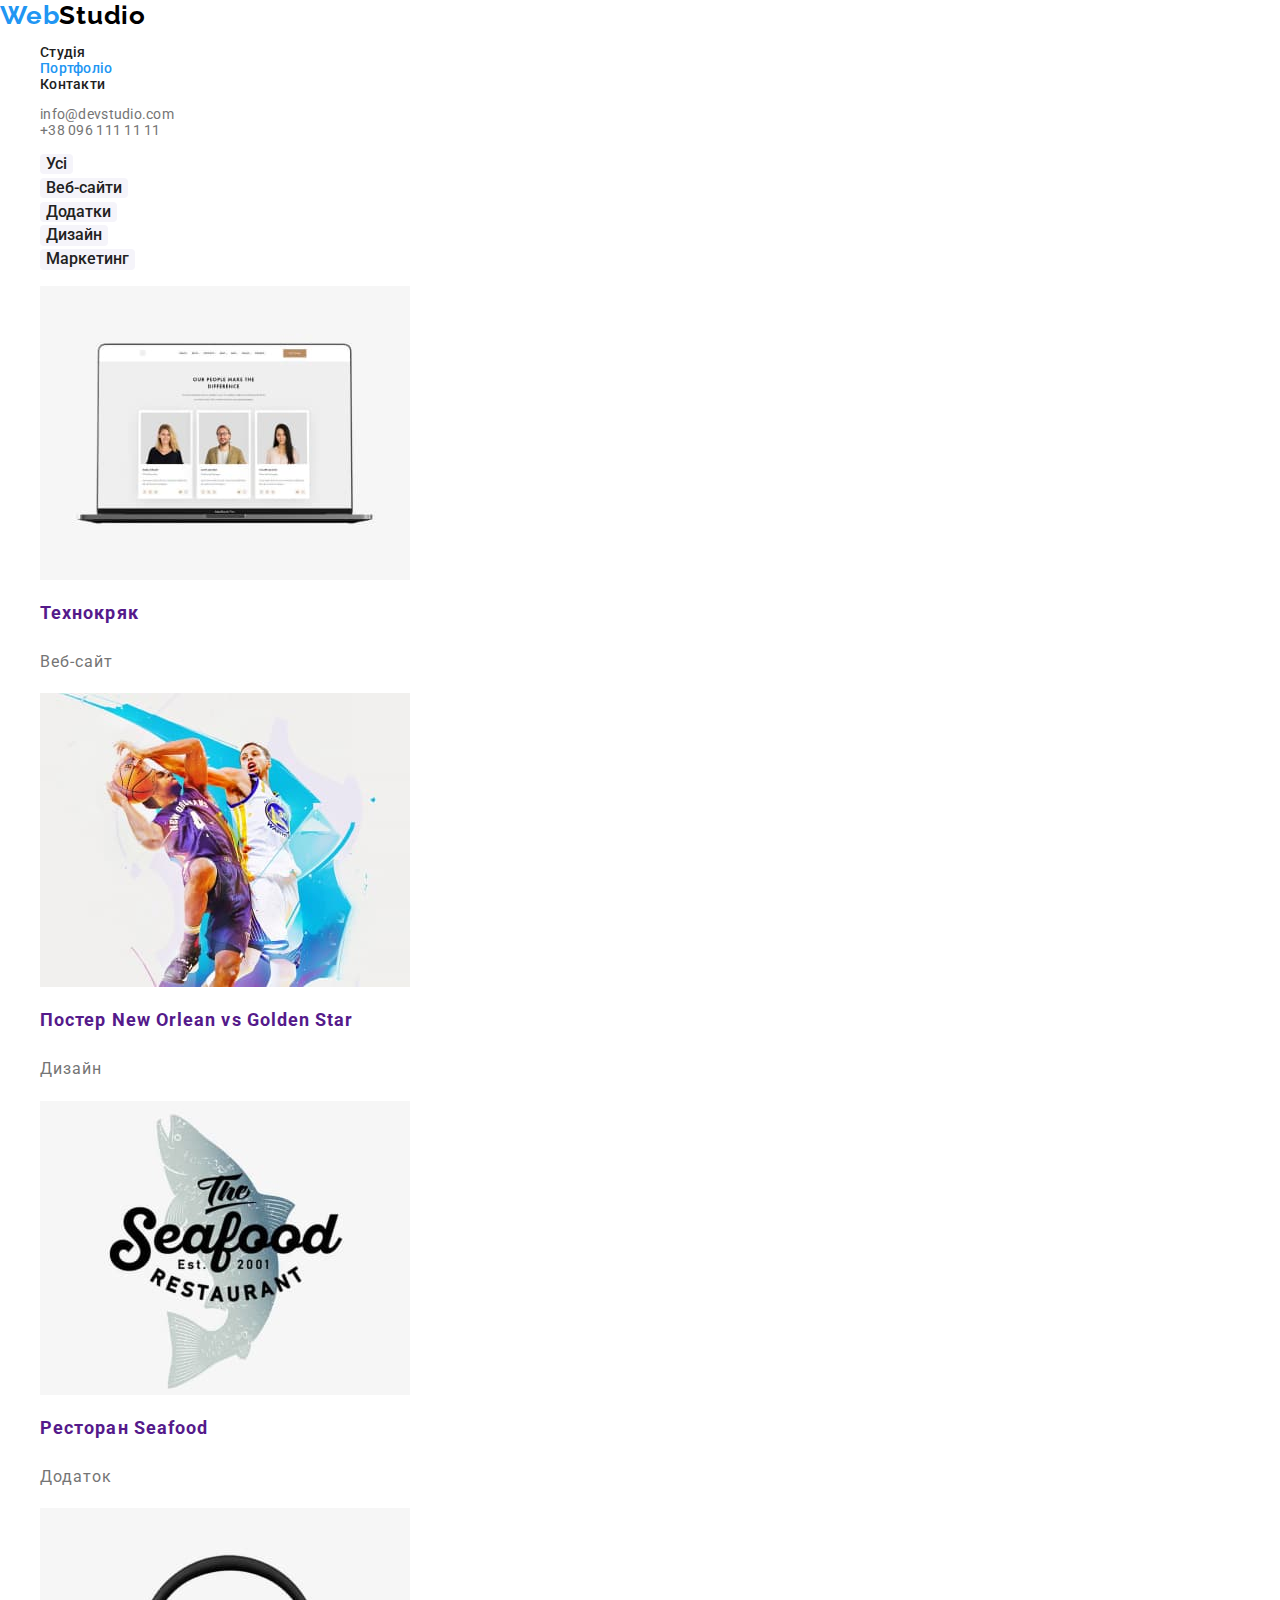
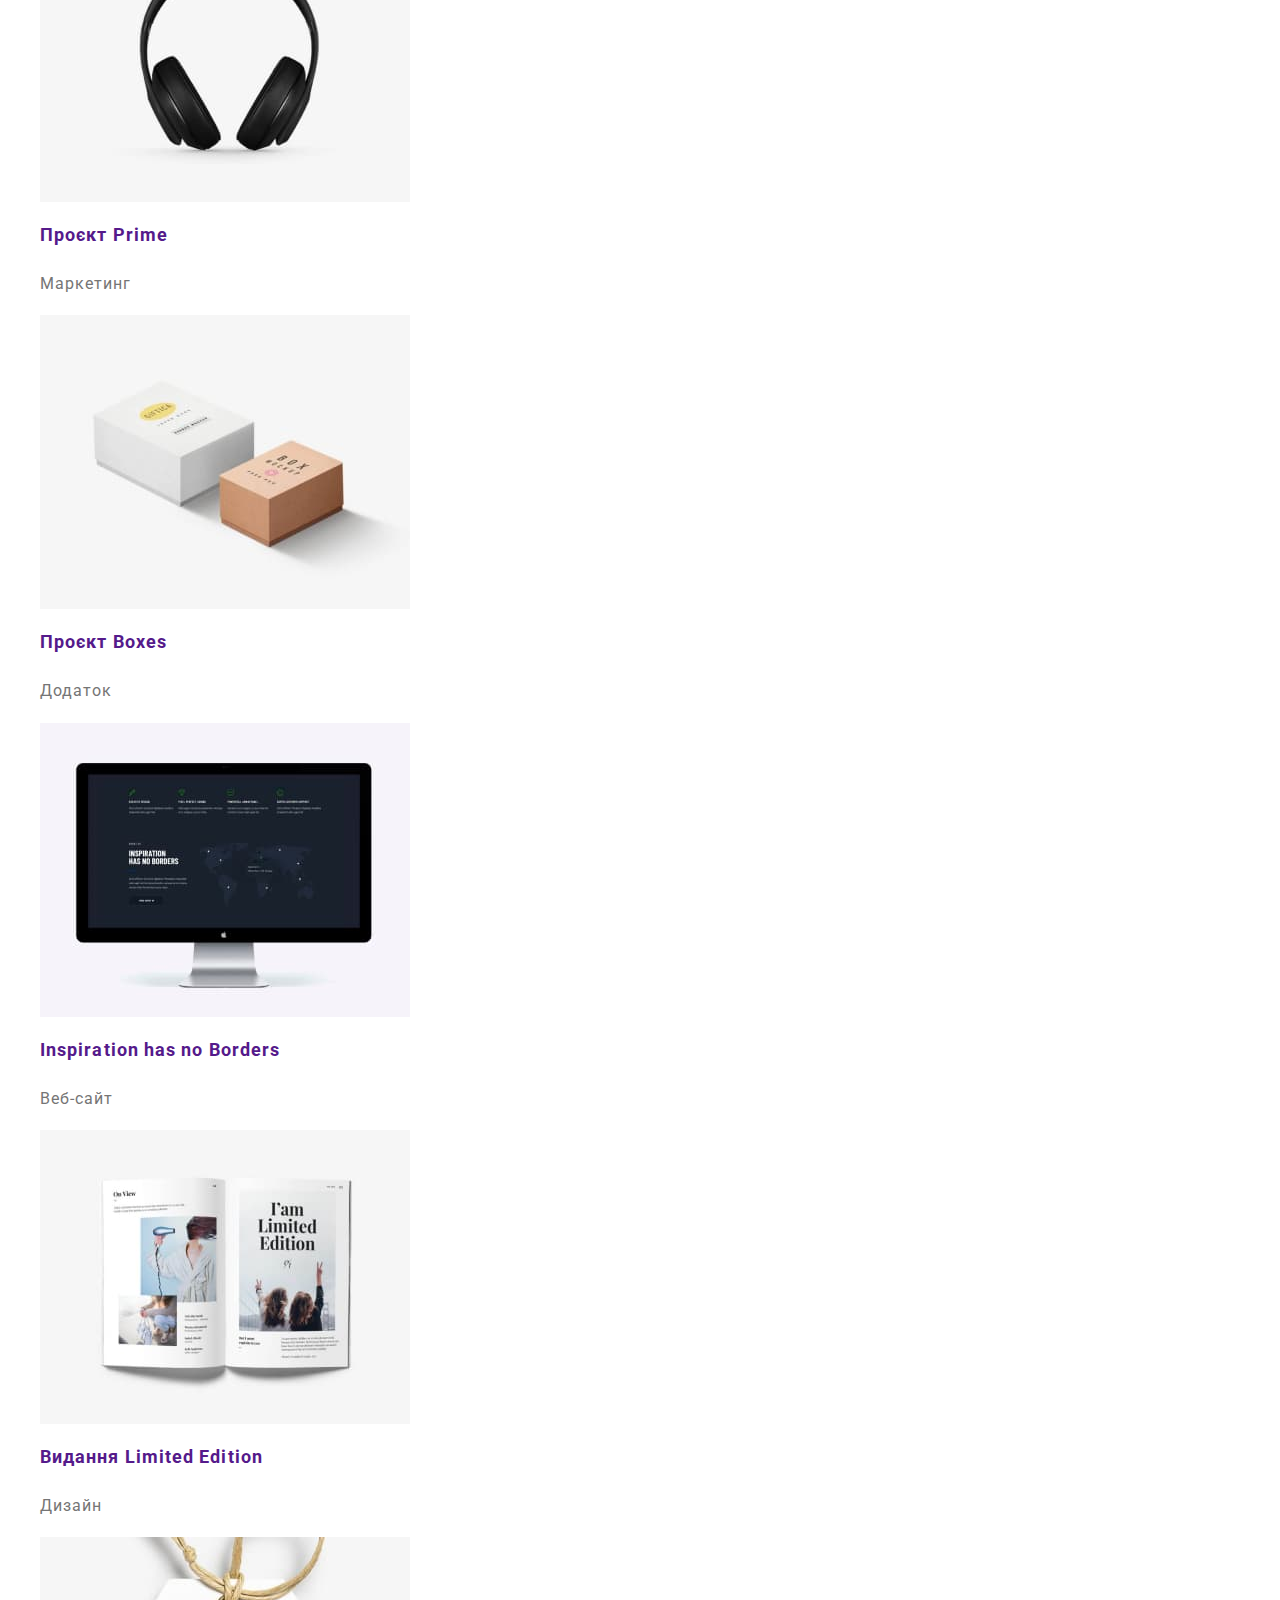
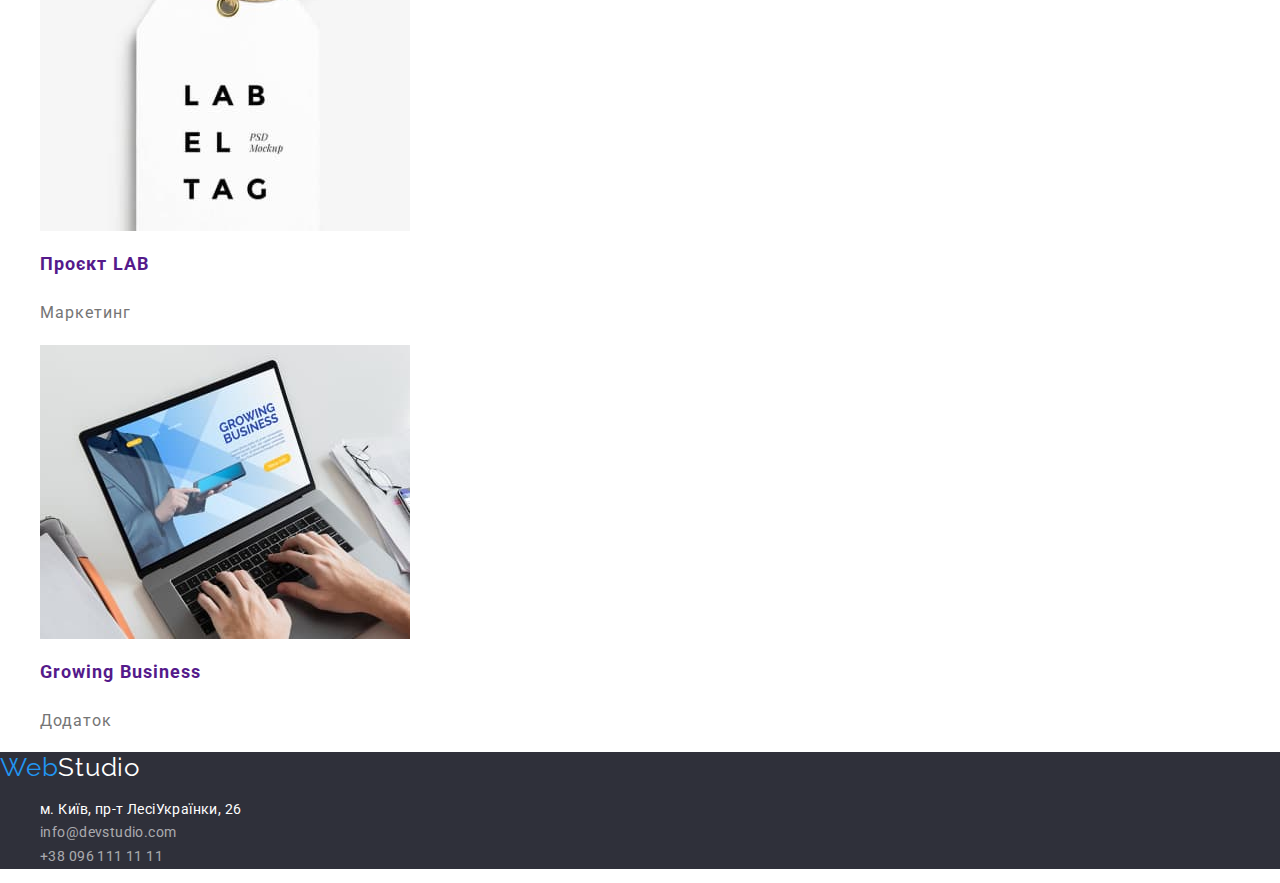
==== commit 2fc8591c: "swapped the primary and secondary colors, added font-weight  to the buttons" ====
--- a/portfolio.html
+++ b/portfolio.html
@@ -75,64 +75,83 @@
 
         <ul class="portfolio-works">
           <li class="portfolio-work-item">
-            <img class="portfolio-work-img" src="./images/portfolio/laptop.jpg" alt="Відкритий ноутбук " width="370"
-              height="294">
-            <h2 class="portfolio-work-title">Технокряк</h2>
-            <p class="portfolio-work-desc">Веб-сайт</p>
+            <a href="">
+              <img class="portfolio-work-img" src="./images/portfolio/laptop.jpg" alt="Відкритий ноутбук " width="370"
+                height="294">
+              <h2 class="portfolio-work-title">Технокряк</h2>
+              <p class="portfolio-work-desc">Веб-сайт</p>
+            </a>
           </li>
 
           <li class="portfolio-work-item">
-            <img class="portfolio-work-img" src="./images/portfolio/golden-star.jpg" alt="Два баскетболіста" width="370"
-              height="294">
-            <h2 class="portfolio-work-title">Постер New Orlean vs Golden Star</h2>
-            <p class="portfolio-work-desc">Дизайн</p>
+            <a href="">
+              <img class="portfolio-work-img" src="./images/portfolio/golden-star.jpg" alt="Два баскетболіста"
+                width="370" height="294">
+              <h2 class="portfolio-work-title">Постер New Orlean vs Golden Star</h2>
+              <p class="portfolio-work-desc">Дизайн</p>
+            </a>
           </li>
 
           <li class="portfolio-work-item">
-            <img class="portfolio-work-img" src="./images/portfolio/seafood.jpg" alt="Логотип ресторану" width="370"
-              height="294">
-            <h2 class="portfolio-work-title">Ресторан Seafood</h2>
-            <p class="portfolio-work-desc">Додаток</p>
+            <a href="">
+              <img class="portfolio-work-img" src="./images/portfolio/seafood.jpg" alt="Логотип ресторану" width="370"
+                height="294">
+              <h2 class="portfolio-work-title">Ресторан Seafood</h2>
+              <p class="portfolio-work-desc">Додаток</p>
+            </a>
           </li>
 
           <li class="portfolio-work-item">
-            <img class="portfolio-work-img" src="./images/portfolio/prime.jpg" alt="Наушники" width="370" height="294">
-            <h2 class="portfolio-work-title">Проєкт Prime</h2>
-            <p class="portfolio-work-desc">Маркетинг</p>
+            <a href="">
+              <img class="portfolio-work-img" src="./images/portfolio/prime.jpg" alt="Наушники" width="370"
+                height="294">
+              <h2 class="portfolio-work-title">Проєкт Prime</h2>
+              <p class="portfolio-work-desc">Маркетинг</p>
+            </a>
           </li>
 
           <li class="portfolio-work-item">
-            <img class="portfolio-work-img" src="./images/portfolio/boxes.jpg" alt="Дві коробки" width="370"
-              height="294">
-            <h2 class="portfolio-work-title">Проєкт Boxes</h2>
-            <p class="portfolio-work-desc">Додаток</p>
+            <a href="">
+              <img class="portfolio-work-img" src="./images/portfolio/boxes.jpg" alt="Дві коробки" width="370"
+                height="294">
+              <h2 class="portfolio-work-title">Проєкт Boxes</h2>
+              <p class="portfolio-work-desc">Додаток</p>
+            </a>
           </li>
 
           <li class="portfolio-work-item">
-            <img class="portfolio-work-img" src="./images/portfolio/no-borders.jpg" alt="Компютер" width="370"
-              height="294">
-            <h2 class="portfolio-work-title">Inspiration has no Borders</h2>
-            <p class="portfolio-work-desc">Веб-сайт</p>
+            <a href="">
+              <img class="portfolio-work-img" src="./images/portfolio/no-borders.jpg" alt="Компютер" width="370"
+                height="294">
+              <h2 class="portfolio-work-title">Inspiration has no Borders</h2>
+              <p class="portfolio-work-desc">Веб-сайт</p>
+            </a>
           </li>
 
           <li class="portfolio-work-item">
-            <img class="portfolio-work-img" src="./images/portfolio/limited-edition.jpg" alt="Журнал" width="370"
-              height="294">
-            <h2 class="portfolio-work-title">Видання Limited Edition</h2>
-            <p class="portfolio-work-desc">Дизайн</p>
+            <a href="">
+              <img class="portfolio-work-img" src="./images/portfolio/limited-edition.jpg" alt="Журнал" width="370"
+                height="294">
+              <h2 class="portfolio-work-title">Видання Limited Edition</h2>
+              <p class="portfolio-work-desc">Дизайн</p>
+            </a>
           </li>
 
           <li class="portfolio-work-item">
-            <img class="portfolio-work-img" src="./images/portfolio/lab.jpg" alt="Лейба" width="370" height="294">
-            <h2 class="portfolio-work-title">Проєкт LAB</h2>
-            <p class="portfolio-work-desc">Маркетинг</p>
+            <a href="">
+              <img class="portfolio-work-img" src="./images/portfolio/lab.jpg" alt="Лейба" width="370" height="294">
+              <h2 class="portfolio-work-title">Проєкт LAB</h2>
+              <p class="portfolio-work-desc">Маркетинг</p>
+            </a>
           </li>
 
           <li class="portfolio-work-item">
-            <img class="portfolio-work-img" src="./images/portfolio/growing-business.jpg"
-              alt="Ноутбук з відкритим додаток" width="370" height="294">
-            <h2 class="portfolio-work-title">Growing Business</h2>
-            <p class="portfolio-work-desc">Додаток</p>
+            <a href="">
+              <img class="portfolio-work-img" src="./images/portfolio/growing-business.jpg"
+                alt="Ноутбук з відкритим додаток" width="370" height="294">
+              <h2 class="portfolio-work-title">Growing Business</h2>
+              <p class="portfolio-work-desc">Додаток</p>
+            </a>
           </li>
         </ul>
       </main>
--- a/css/styles.css
+++ b/css/styles.css
@@ -1,6 +1,6 @@
 :root {
-  --primary-text-color: #212121;
-  --secondary-text-color: #757575;
+  --primary-text-color: #757575;
+  --secondary-text-color: #212121;
   --accent-text-color: #2196F3;
   --white-text-color: #fff;
   --white-opacity-text-color: rgba(255, 255, 255, 0.6);
@@ -13,44 +13,17 @@
   --logo-color: #000;
 }
 
-html {
-  box-sizing: border-box;
-}
-
-*,
-*::before,
-*::after {
-  margin: 0;
-  padding: 0;
-  box-sizing: inherit;
-}
-
-h1,
-h2,
-h3,
-h4,
-h5,
-h6,
-p {
-  margin: 0;
-  padding: 0;
-}
-
 img {
   display: block;
   max-width: 100%;
   height: auto;
 }
 
-input,
-button,
-textarea,
-select {
-  font: inherit;
-}
-
 ul,
-ol,
+ol {
+  list-style: none;
+}
+
 a {
   text-decoration: none;
 }
@@ -58,9 +31,10 @@
 body {
   font-family: "Roboto", sans-serif;
   font-size: 14px;
-  color: var(--primary-text-color);
+  color: var(--secondary-text-color);
   line-height: 1.7;
   letter-spacing: 0.03em;
+  background-color: var(--primary-background-color);
 }
 
 .container {
@@ -79,15 +53,19 @@
 }
 
 .nav-link {
-  color: var(--primary-text-color);
-}
+  color: var(--secondary-text-color);
+  font-weight: 500;
+}
+
 
 .logo-nav {
   color: var(--logo-color);
   font-family: 'Raleway', sans-serif;
+  font-weight: 700;
   font-size: 26px;
   line-height: 1.2;
   letter-spacing: 0.03em;
+  
 }
 
 .logo-accent {
@@ -96,7 +74,7 @@
 
 .contact-link[href^="mailto"],
 .contact-link[href^="tel"] {
-  color: var(--secondary-text-color);
+  color: var(--primary-text-color);
 }
 
 .nav-link:hover,
@@ -116,6 +94,7 @@
   line-height: 1.4;
   letter-spacing: 0.06em;
   color: var(--white-text-color);
+  text-transform: uppercase;
 }
 
 .hero-btn {
@@ -123,12 +102,13 @@
   line-height: 1.8;
   letter-spacing: 0.06em;
   color: var(--white-text-color);
+  font-weight: 700;
 
   background-color: var(--accent-background-color);
   border: none;
   border-radius: 4px;
 
-  cursor: pointer;
+  cursor: pointer; 
 }
 
 .benefits {
@@ -146,8 +126,7 @@
 }
 
 .benefits-desc {
-  line-height: 1.7;
-  color: var(--secondary-text-color);
+  color: var(--primary-text-color);
 }
 
 .services {
@@ -172,13 +151,15 @@
 .team-position {
   font-size: 16px;
   line-height: 1.2;
-  color: var(--secondary-text-color);
+  color: var(--primary-text-color);
+  font-weight: 500;
 }
 
 /* Portfolio */
 .portfolio-btn {
   font-size: 16px;
-  color: var(--primary-text-color);
+  color: var(--secondary-text-color);
+  font-weight: 500;
 
   background-color: var(--secondary-background-color);
   border: none;
@@ -197,10 +178,11 @@
   font-size: 18px;
   line-height: 2;
   letter-spacing: 0.06em;
+  font-weight: 700;
 }
 
 .portfolio-work-desc {
-  color: var(--secondary-text-color);
+  color: var(--primary-text-color);
   font-size: 16px;
   line-height: 1.9;
   letter-spacing: 0.06em;
@@ -223,6 +205,10 @@
   color: var(--white-text-color);
 }
 
+.address {
+  font-style: normal;
+}
+
 .address-link {
   color: var(--white-text-color)
 }
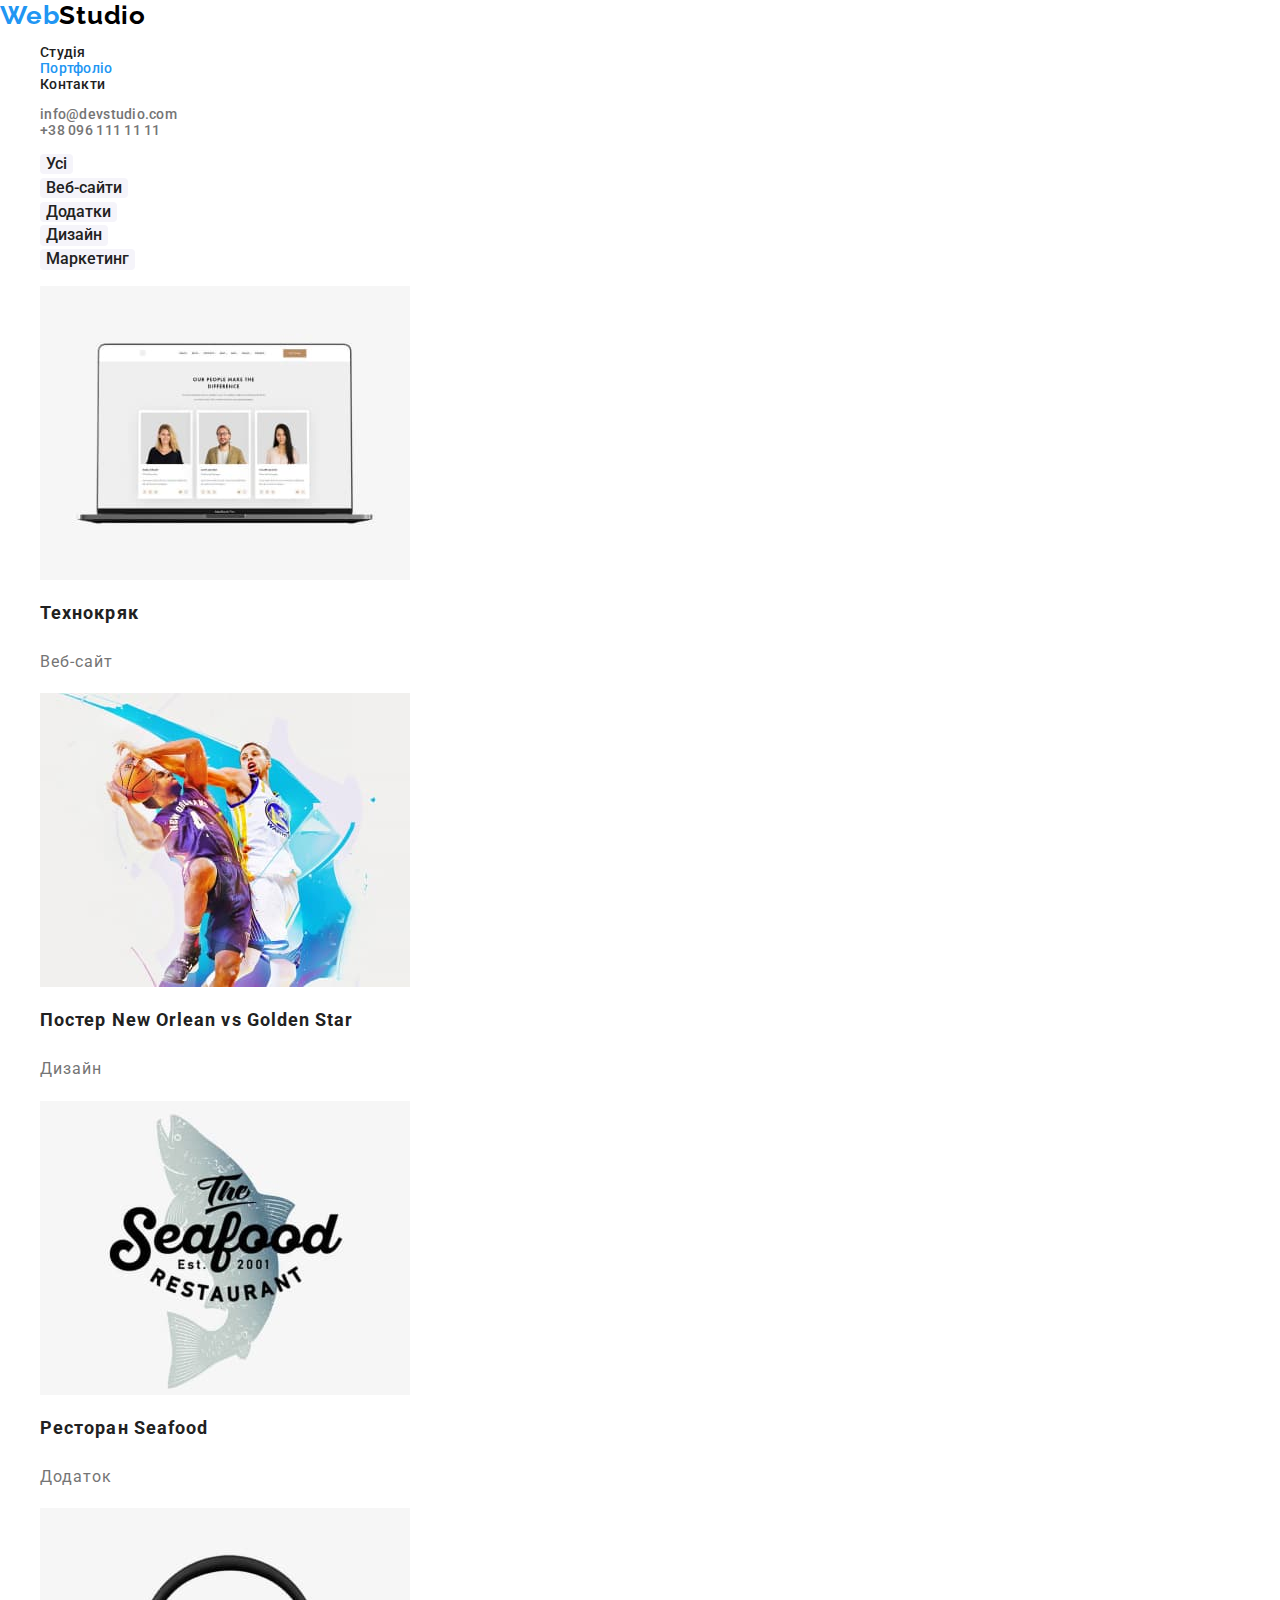
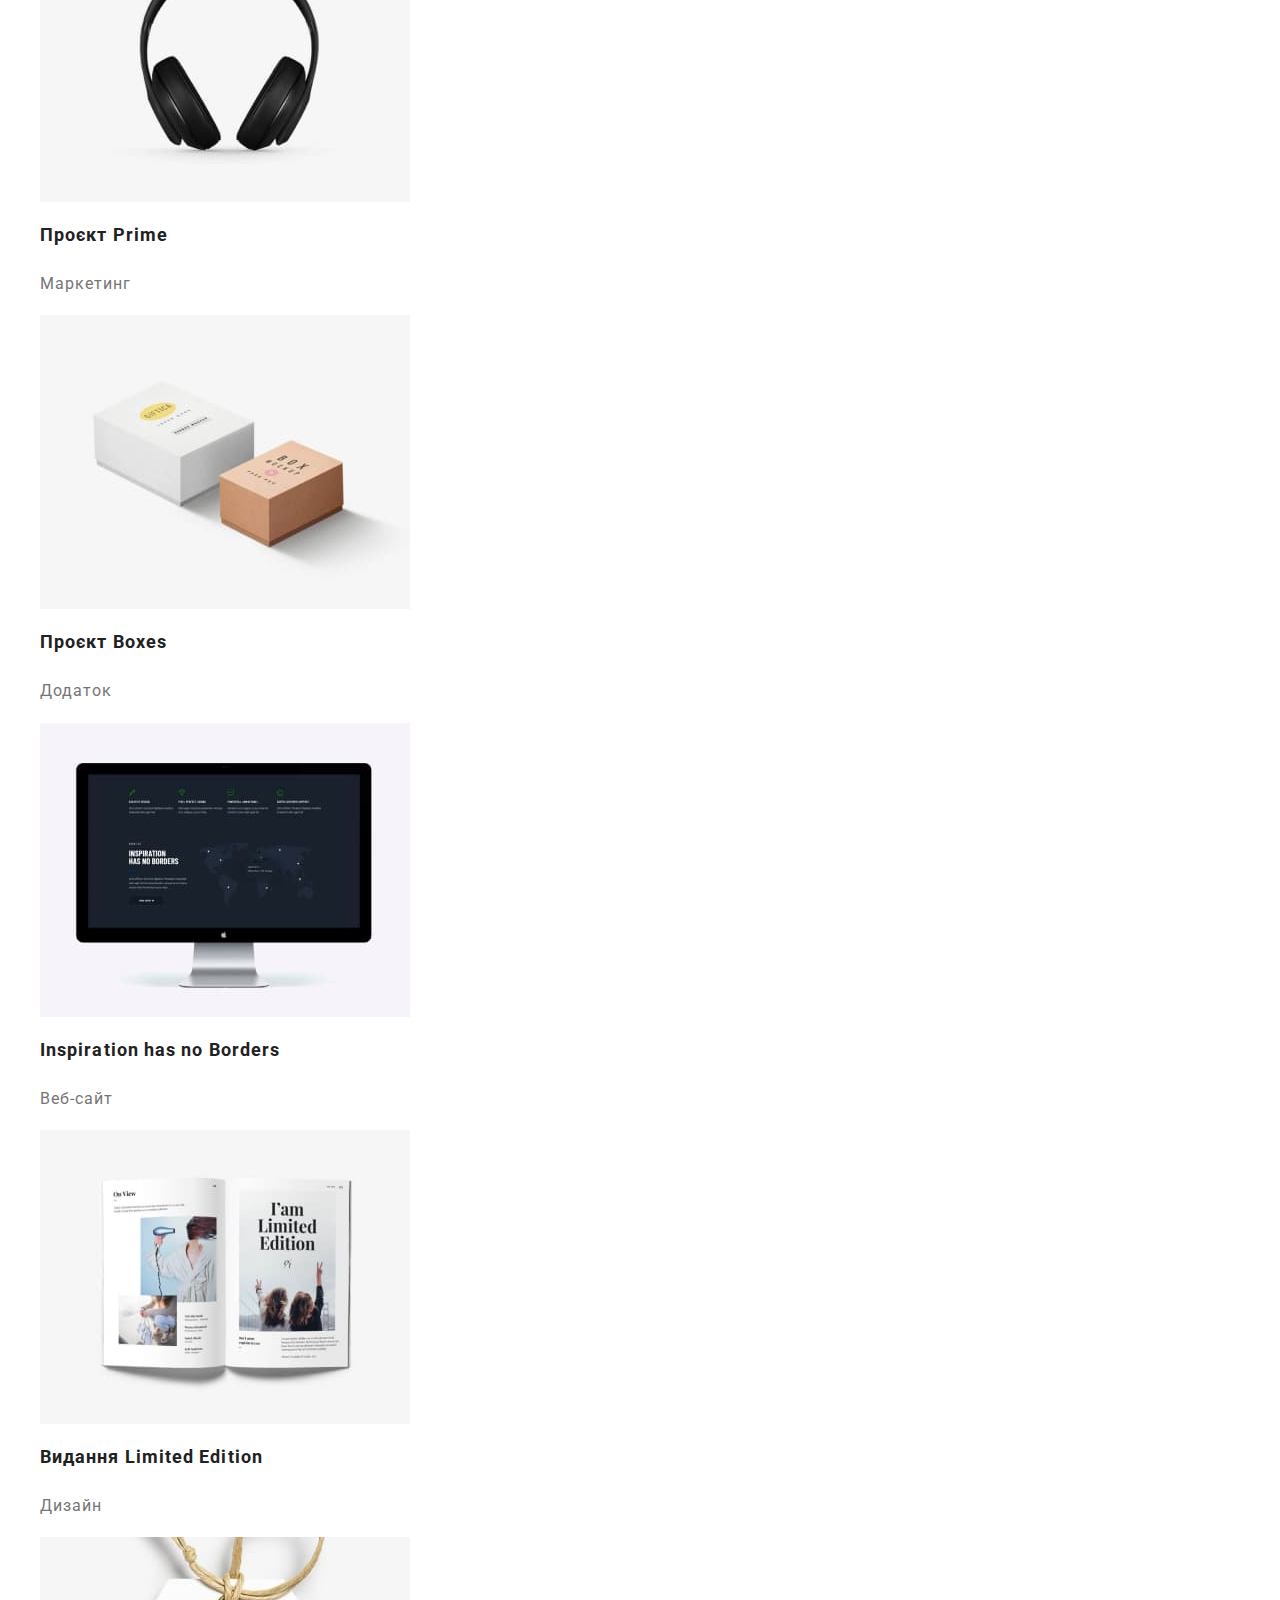
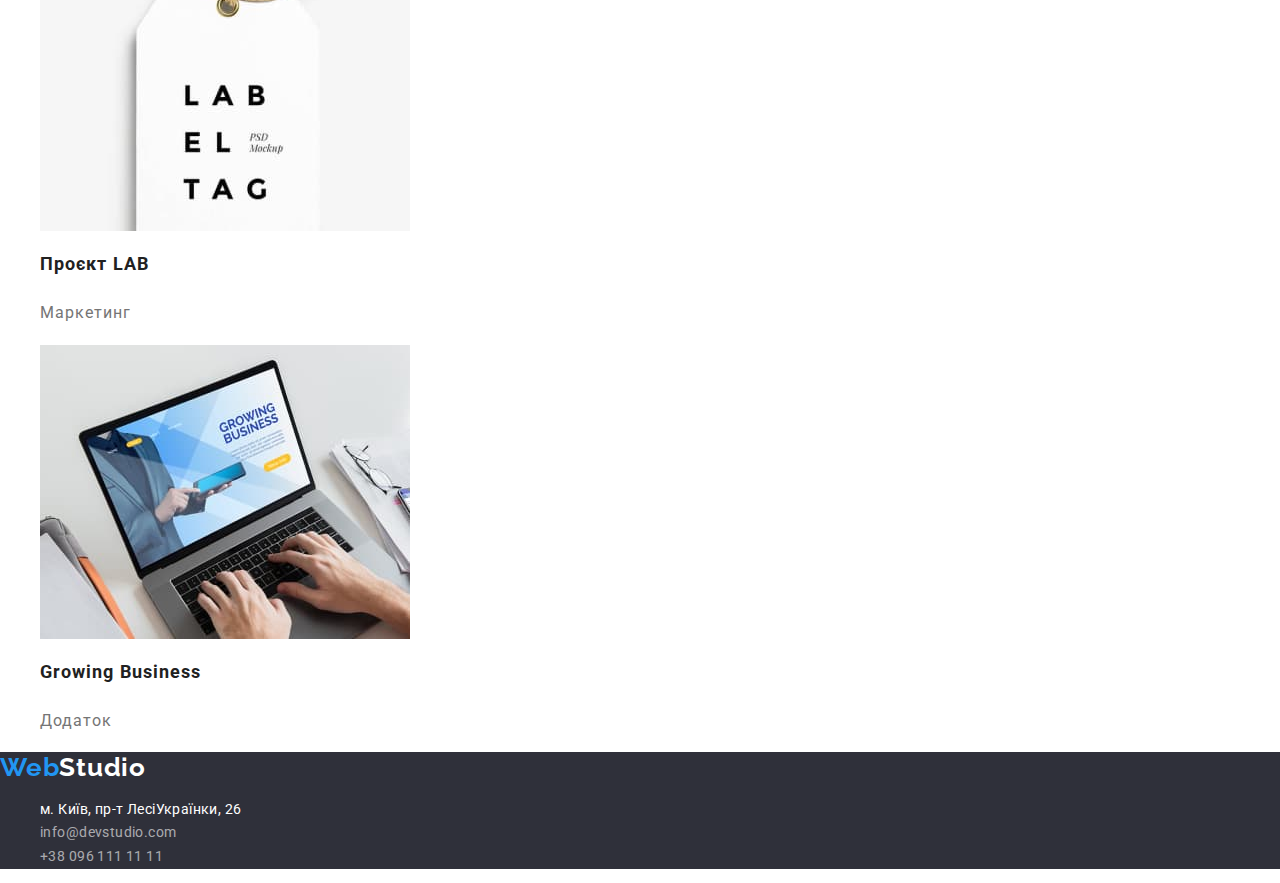
==== commit e08a5142: "Added to the titles font-weight" ====
--- a/portfolio.html
+++ b/portfolio.html
@@ -75,7 +75,7 @@
 
         <ul class="portfolio-works">
           <li class="portfolio-work-item">
-            <a href="">
+            <a class="portfolio-work-link" href="#">
               <img class="portfolio-work-img" src="./images/portfolio/laptop.jpg" alt="Відкритий ноутбук " width="370"
                 height="294">
               <h2 class="portfolio-work-title">Технокряк</h2>
@@ -84,7 +84,7 @@
           </li>
 
           <li class="portfolio-work-item">
-            <a href="">
+            <a class="portfolio-work-link" href="#">
               <img class="portfolio-work-img" src="./images/portfolio/golden-star.jpg" alt="Два баскетболіста"
                 width="370" height="294">
               <h2 class="portfolio-work-title">Постер New Orlean vs Golden Star</h2>
@@ -93,7 +93,7 @@
           </li>
 
           <li class="portfolio-work-item">
-            <a href="">
+            <a class="portfolio-work-link" href="#">
               <img class="portfolio-work-img" src="./images/portfolio/seafood.jpg" alt="Логотип ресторану" width="370"
                 height="294">
               <h2 class="portfolio-work-title">Ресторан Seafood</h2>
@@ -102,7 +102,7 @@
           </li>
 
           <li class="portfolio-work-item">
-            <a href="">
+            <a class="portfolio-work-link" href="#">
               <img class="portfolio-work-img" src="./images/portfolio/prime.jpg" alt="Наушники" width="370"
                 height="294">
               <h2 class="portfolio-work-title">Проєкт Prime</h2>
@@ -111,7 +111,7 @@
           </li>
 
           <li class="portfolio-work-item">
-            <a href="">
+            <a class="portfolio-work-link" href="#">
               <img class="portfolio-work-img" src="./images/portfolio/boxes.jpg" alt="Дві коробки" width="370"
                 height="294">
               <h2 class="portfolio-work-title">Проєкт Boxes</h2>
@@ -120,7 +120,7 @@
           </li>
 
           <li class="portfolio-work-item">
-            <a href="">
+            <a class="portfolio-work-link" href="#">
               <img class="portfolio-work-img" src="./images/portfolio/no-borders.jpg" alt="Компютер" width="370"
                 height="294">
               <h2 class="portfolio-work-title">Inspiration has no Borders</h2>
@@ -129,7 +129,7 @@
           </li>
 
           <li class="portfolio-work-item">
-            <a href="">
+            <a class="portfolio-work-link" href="#">
               <img class="portfolio-work-img" src="./images/portfolio/limited-edition.jpg" alt="Журнал" width="370"
                 height="294">
               <h2 class="portfolio-work-title">Видання Limited Edition</h2>
@@ -138,7 +138,7 @@
           </li>
 
           <li class="portfolio-work-item">
-            <a href="">
+            <a class="portfolio-work-link" href="#">
               <img class="portfolio-work-img" src="./images/portfolio/lab.jpg" alt="Лейба" width="370" height="294">
               <h2 class="portfolio-work-title">Проєкт LAB</h2>
               <p class="portfolio-work-desc">Маркетинг</p>
@@ -146,7 +146,7 @@
           </li>
 
           <li class="portfolio-work-item">
-            <a href="">
+            <a class="portfolio-work-link" href="#">
               <img class="portfolio-work-img" src="./images/portfolio/growing-business.jpg"
                 alt="Ноутбук з відкритим додаток" width="370" height="294">
               <h2 class="portfolio-work-title">Growing Business</h2>
--- a/css/styles.css
+++ b/css/styles.css
@@ -75,6 +75,7 @@
 .contact-link[href^="mailto"],
 .contact-link[href^="tel"] {
   color: var(--primary-text-color);
+  font-weight: 500;
 }
 
 .nav-link:hover,
@@ -91,6 +92,7 @@
 
 .hero-title {
   font-size: 44px;
+  font-weight: 900;
   line-height: 1.4;
   letter-spacing: 0.06em;
   color: var(--white-text-color);
@@ -99,10 +101,10 @@
 
 .hero-btn {
   font-size: 16px;
+  font-weight: 700;
   line-height: 1.8;
   letter-spacing: 0.06em;
   color: var(--white-text-color);
-  font-weight: 700;
 
   background-color: var(--accent-background-color);
   border: none;
@@ -121,11 +123,13 @@
 }
 
 .benefits-title {
+  font-weight: 700;
   line-height: 1.1;
   text-transform: uppercase;
 }
 
 .benefits-desc {
+  font-weight: 400;
   color: var(--primary-text-color);
 }
 
@@ -135,6 +139,7 @@
 
 .title {
   font-size: 36px;
+  font-weight: 700;
   line-height: 1.2;
   text-align: center;
 }
@@ -145,14 +150,15 @@
 
 .team-title {
   font-size: 16px;
+  font-weight: 500;
   line-height: 1.2;
 }
 
 .team-position {
   font-size: 16px;
-  line-height: 1.2;
-  color: var(--primary-text-color);
-  font-weight: 500;
+  font-weight: 400;
+  line-height: 1.2;
+  color: var(--primary-text-color);
 }
 
 /* Portfolio */
@@ -174,6 +180,10 @@
   background-color: var(--accent-background-color);
 }
 
+.portfolio-work-link {
+  color: var(--secondary-text-color);
+}
+
 .portfolio-work-title {
   font-size: 18px;
   line-height: 2;
@@ -184,6 +194,7 @@
 .portfolio-work-desc {
   color: var(--primary-text-color);
   font-size: 16px;
+  font-weight: 400;
   line-height: 1.9;
   letter-spacing: 0.06em;
 }
@@ -194,15 +205,12 @@
 }
 
 .logo-footer {
-  color: var(--logo-color);
+  color: var(--white-text-color);
   font-family: 'Raleway', sans-serif;
   font-size: 26px;
+  font-weight: 700;
   line-height: 1.2;
   letter-spacing: 0.03em;
-}
-
-.logo-footer {
-  color: var(--white-text-color);
 }
 
 .address {
@@ -210,6 +218,7 @@
 }
 
 .address-link {
+  font-weight: 400;
   color: var(--white-text-color)
 }
 
